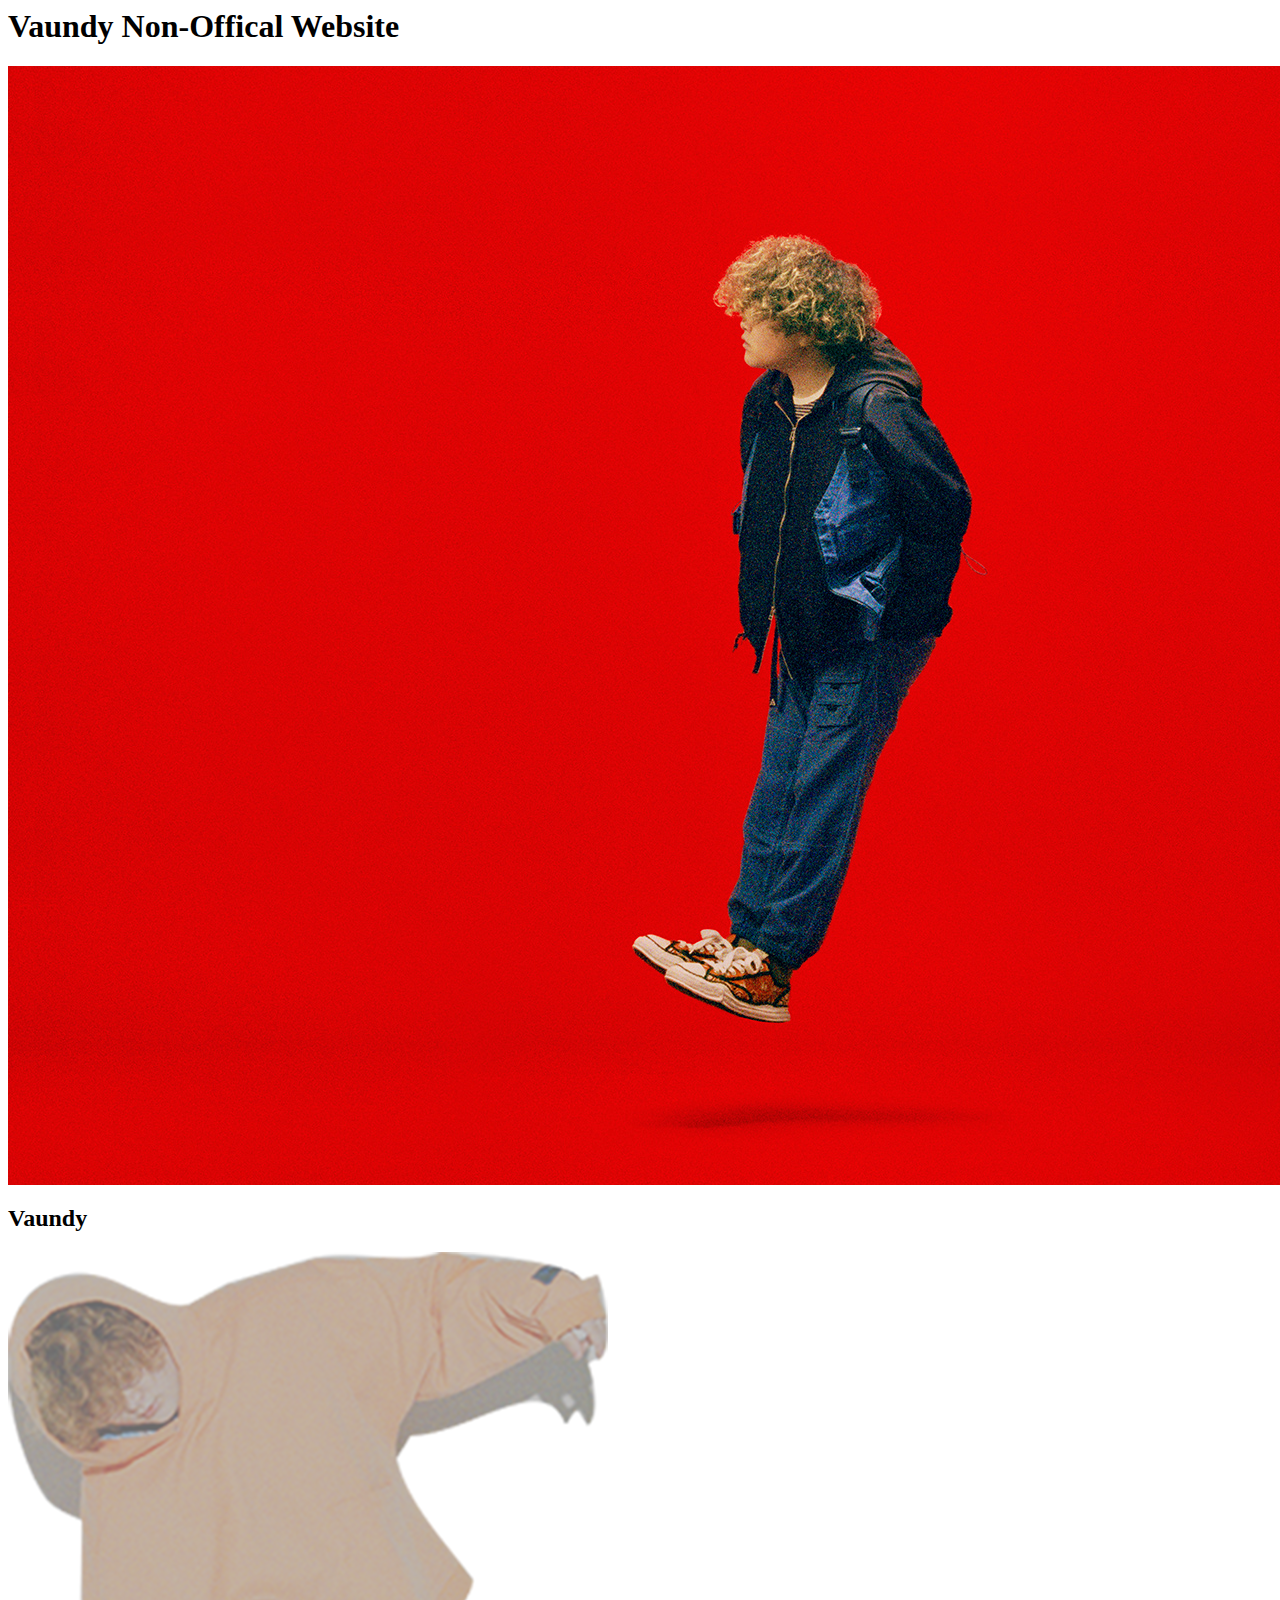
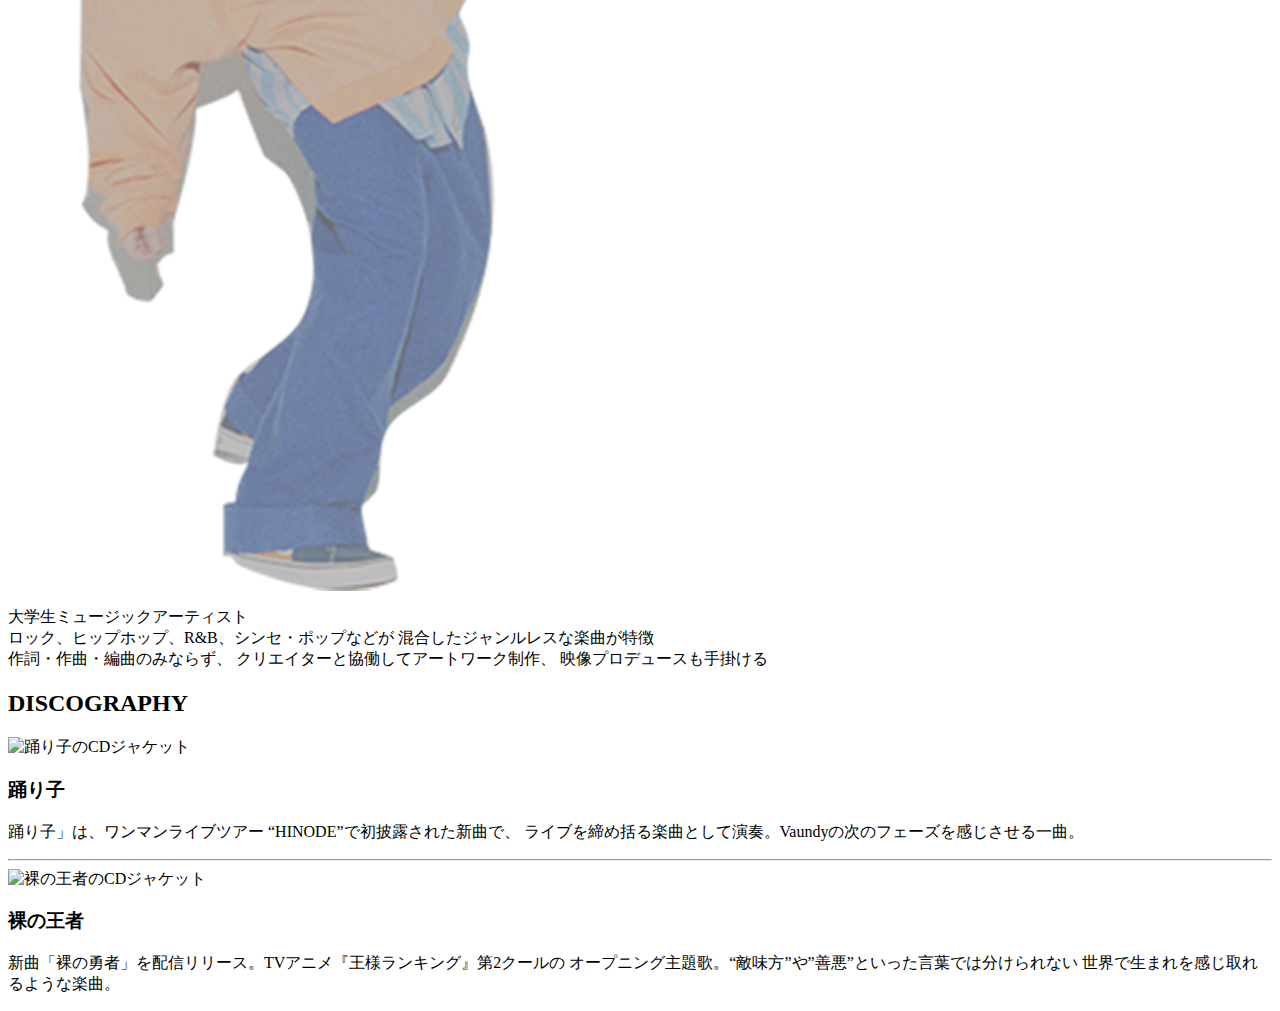
==== index.html @ 3d57bb62 "HTML作成" ====
<html>
    <head>
        <meta charset="utf-8">
        <title> Vaundy non-official Website</title>
        <link rel="icon" type="image/jpg" href="image/icon.jpg">
    </head>

    <body>
        <header>
            <h1>Vaundy Non-Offical Website</h1>
            <img src="image/header.jpg" alt="バウンディの画像">
        </header>

        <main>
            <section id="introduce">

                <h2>Vaundy</h2>
                
                <img src="image/introduce_vaundy.png" alt="バウンディの画像">
                <p>大学生ミュージックアーティスト<br>
                    ロック、ヒップホップ、R&B、シンセ・ポップなどが
                    混合したジャンルレスな楽曲が特徴<br>
                    作詞・作曲・編曲のみならず、
                    クリエイターと協働してアートワーク制作、
                    映像プロデュースも手掛ける</p>
            
                </section>
            <section id="discography">
                
                <h2>DISCOGRAPHY</h2>

                <img src="" alt="踊り子のCDジャケット">
                <h3>踊り子</h3>
                <p>踊り子」は、ワンマンライブツアー “HINODE”で初披露された新曲で、
                    ライブを締め括る楽曲として演奏。Vaundyの次のフェーズを感じさせる一曲。</p>
                
                <hr>
                
                <img src="" alt="裸の王者のCDジャケット">
                <h3>裸の王者</h3>
                <p>新曲「裸の勇者」を配信リリース。TVアニメ『王様ランキング』第2クールの
                    オープニング主題歌。“敵味方”や”善悪”といった言葉では分けられない
                    世界で生まれを感じ取れるような楽曲。</p>
            </section>
        </main>

        <footer>

        </footer>
    </body>
</html>
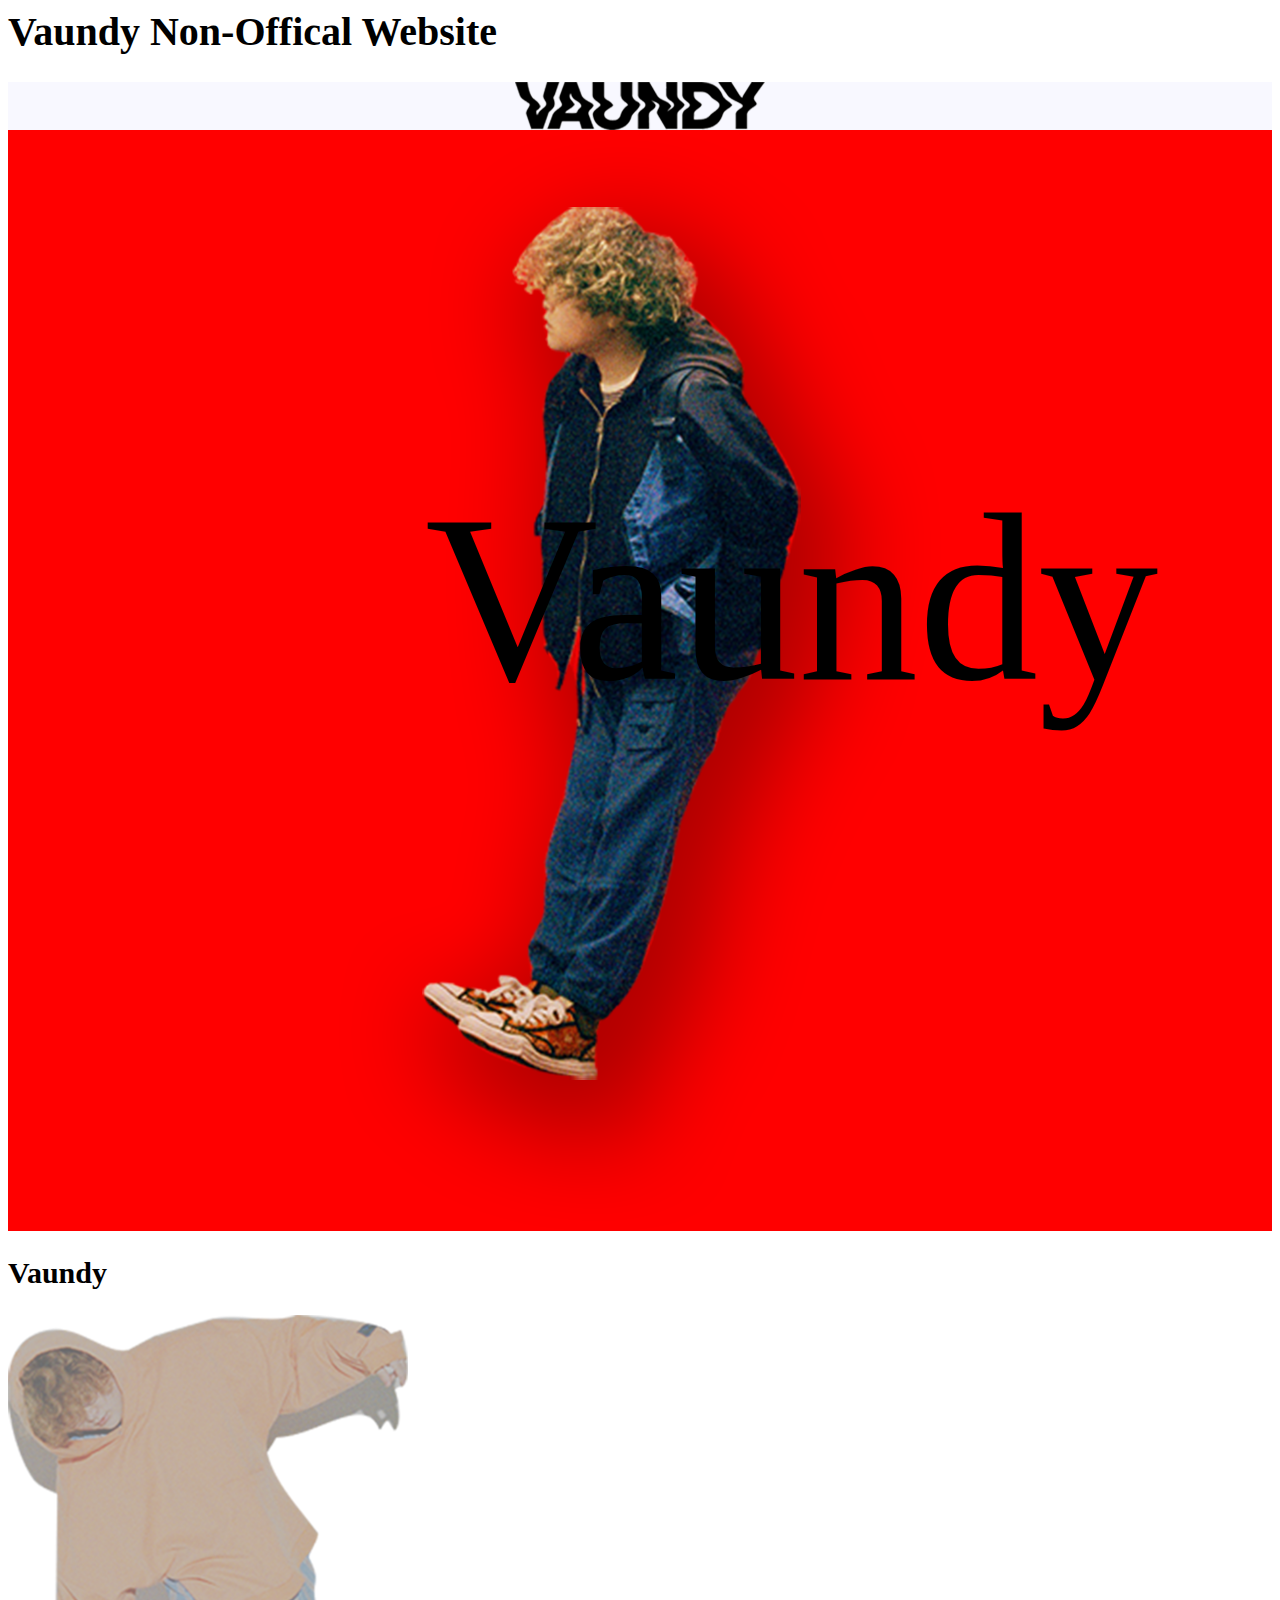
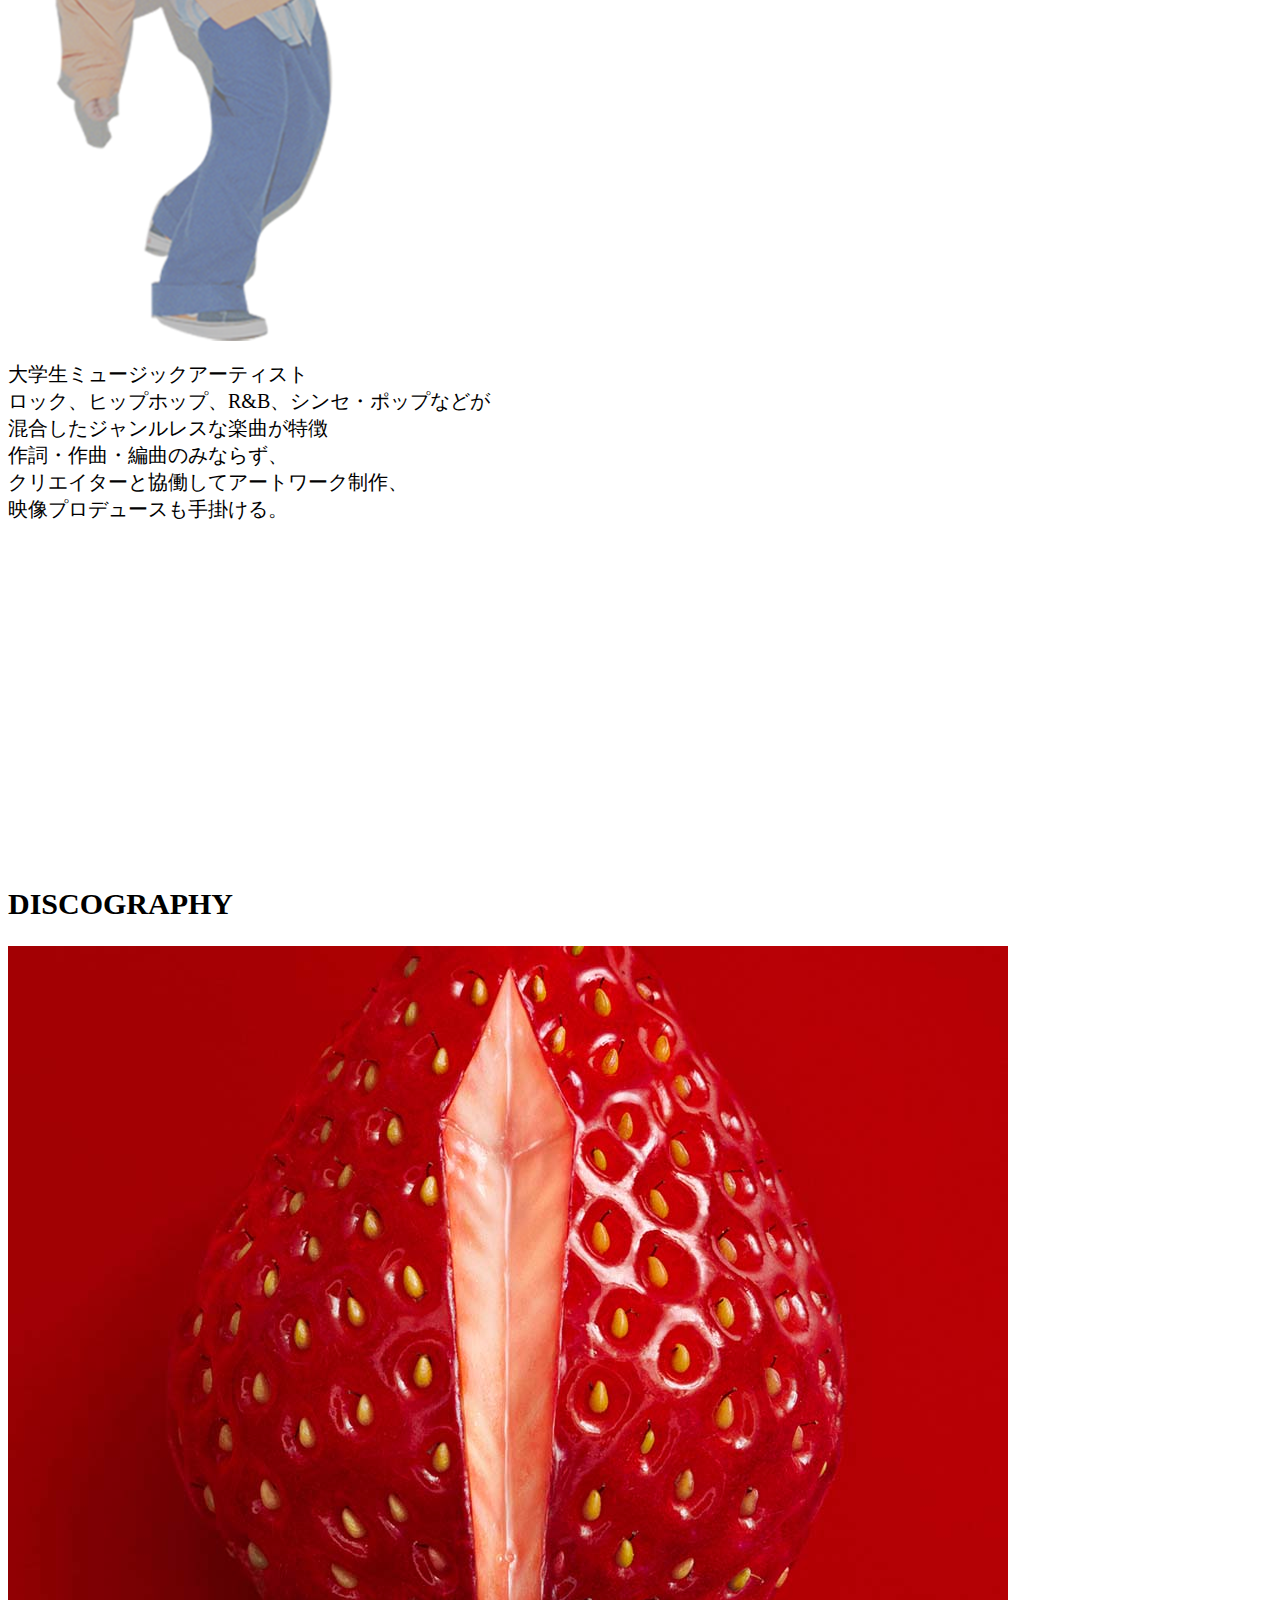
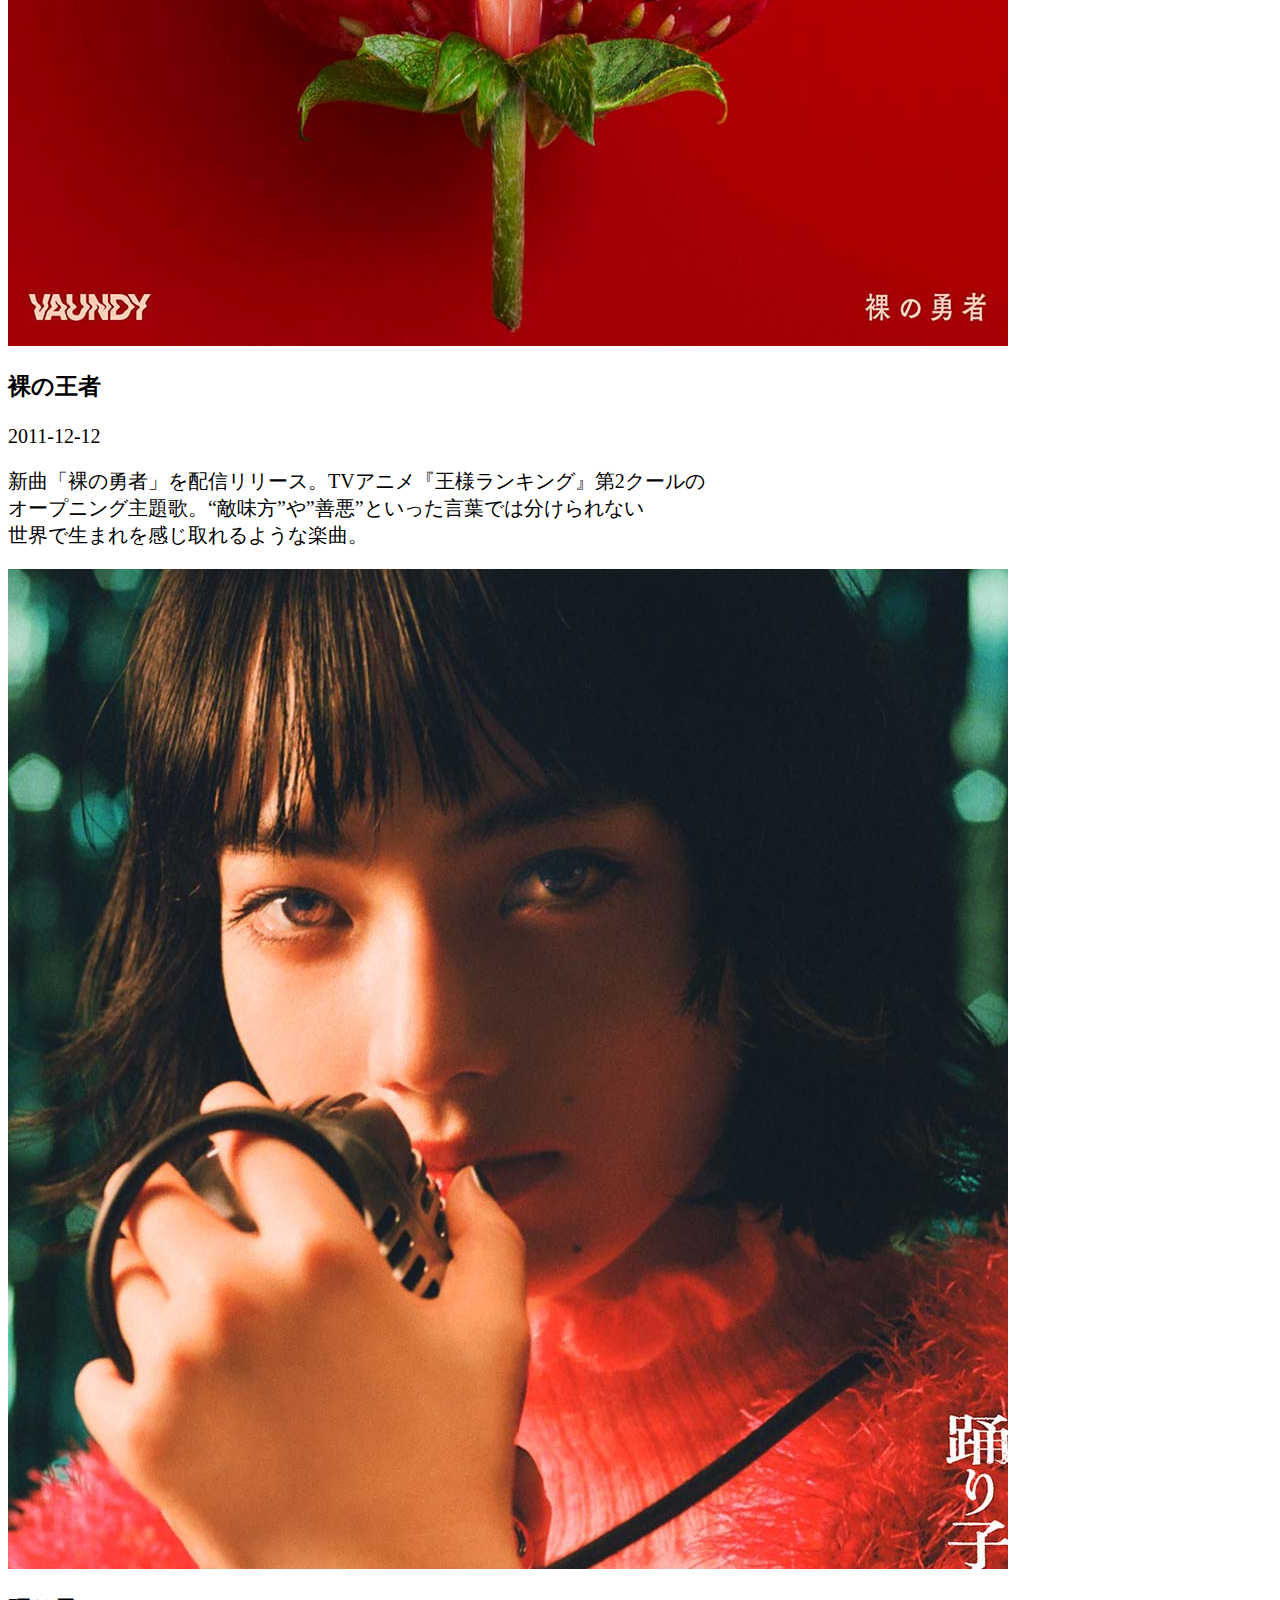
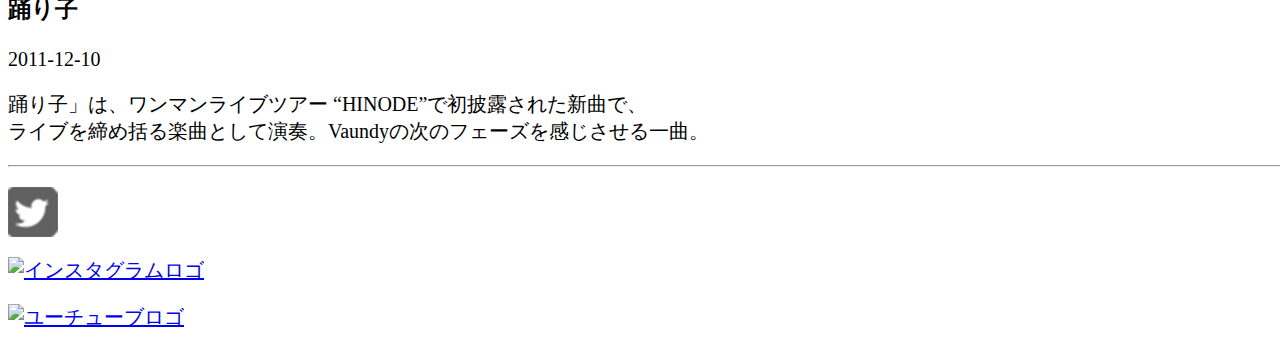
==== commit 1c4c5e33: "css導入" ====
--- a/index.html
+++ b/index.html
@@ -3,49 +3,68 @@
         <meta charset="utf-8">
         <title> Vaundy non-official Website</title>
         <link rel="icon" type="image/jpg" href="image/icon.jpg">
+        <link rel="stylesheet" type="text/css" href="css/pc.css">
+        <link rel="stylesheet" type="text/css" href="css/sp.css">
     </head>
 
     <body>
+
         <header>
             <h1>Vaundy Non-Offical Website</h1>
-            <img src="image/header.jpg" alt="バウンディの画像">
+            <div id="bar">
+                <img src="image/Vaundy_logo.png" alt="バウンディのロゴ" width="250px">
+            </div>
+            <div id="header-image">
+                <div>Vaundy</div>
+                <img src="image/Vaundy_main.png" alt="バウンディの画像" id="header-vaundy">
+            </div>
         </header>
-
+        
         <main>
             <section id="introduce">
-
                 <h2>Vaundy</h2>
-                
-                <img src="image/introduce_vaundy.png" alt="バウンディの画像">
+                <img src="image/introduce_vaundy.png" alt="バウンディの画像" width="400px">
                 <p>大学生ミュージックアーティスト<br>
-                    ロック、ヒップホップ、R&B、シンセ・ポップなどが
+                    ロック、ヒップホップ、R&B、シンセ・ポップなどが<br>
                     混合したジャンルレスな楽曲が特徴<br>
-                    作詞・作曲・編曲のみならず、
-                    クリエイターと協働してアートワーク制作、
-                    映像プロデュースも手掛ける</p>
-            
-                </section>
+                    作詞・作曲・編曲のみならず、<br>
+                    クリエイターと協働してアートワーク制作、<br>
+                    映像プロデュースも手掛ける。
+                </p>
+                <iframe width="560" height="315" src="https://www.youtube.com/embed/FT0GKCuSaW0" title="YouTube video player" frameborder="0" allow="accelerometer; autoplay; clipboard-write; encrypted-media; gyroscope; picture-in-picture" allowfullscreen></iframe>
+                <iframe width="560" height="315" src="https://www.youtube.com/embed/7HgJIAUtICU" title="YouTube video player" frameborder="0" allow="accelerometer; autoplay; clipboard-write; encrypted-media; gyroscope; picture-in-picture" allowfullscreen></iframe>
+            </section>
             <section id="discography">
-                
                 <h2>DISCOGRAPHY</h2>
-
-                <img src="" alt="踊り子のCDジャケット">
-                <h3>踊り子</h3>
-                <p>踊り子」は、ワンマンライブツアー “HINODE”で初披露された新曲で、
-                    ライブを締め括る楽曲として演奏。Vaundyの次のフェーズを感じさせる一曲。</p>
-                
+                <div class="flex-container">
+                    <img src="image/裸の勇者_CDジャケット.jpg" alt="裸の王者のCDジャケット">
+                    <div class="flex-item">
+                        <h3>裸の王者</h3>
+                        <time>2011-12-12</time>
+                        <p>新曲「裸の勇者」を配信リリース。TVアニメ『王様ランキング』第2クールの<br>
+                            オープニング主題歌。“敵味方”や”善悪”といった言葉では分けられない<br>
+                            世界で生まれを感じ取れるような楽曲。
+                        </p>
+                    </div>
+                </div>
+                <div class="flex-container">
+                    <img src="image/踊り子‗CDジャケット.jpg" alt="踊り子のCDジャケット">
+                    <div class="flex-item">
+                        <h3>踊り子</h3>
+                        <time>2011-12-10</time>
+                        <p>踊り子」は、ワンマンライブツアー “HINODE”で初披露された新曲で、<br>
+                            ライブを締め括る楽曲として演奏。Vaundyの次のフェーズを感じさせる一曲。
+                        </p>
+                    </div>
+                </div>
                 <hr>
-                
-                <img src="" alt="裸の王者のCDジャケット">
-                <h3>裸の王者</h3>
-                <p>新曲「裸の勇者」を配信リリース。TVアニメ『王様ランキング』第2クールの
-                    オープニング主題歌。“敵味方”や”善悪”といった言葉では分けられない
-                    世界で生まれを感じ取れるような楽曲。</p>
             </section>
         </main>
 
         <footer>
-
+            <p id="Twitter_icon"><a href="https://twitter.com/vaundy_engawa?ref_src=twsrc%5Egoogle%7Ctwcamp%5Eserp%7Ctwgr%5Eauthor" target="_blank"><img src="image/Twitter.png" alt="ツイッターロゴ"></a></p>
+            <p id="Instagram_icon"><a href="https://www.instagram.com/vaundy_engawa/" target="_blank"><img src="" alt="インスタグラムロゴ"></a></p>
+            <p id="YouTube_icon"><a href="https://www.youtube.com/channel/UC1FQWQ3y3-e8l1pCtWhJt5A" target="_blank"><img src="" alt="ユーチューブロゴ"></a></p>
         </footer>
     </body>
 </html>--- a/css/pc.css
+++ b/css/pc.css
@@ -0,0 +1,26 @@
+html{
+    font-size: 20px;
+}
+
+main{
+    width: 2500px;
+    margin: auto;
+}
+
+#bar{
+    background-color: ghostwhite;
+    text-align: center;
+}
+
+#header-image{
+    background-color: red;
+    text-align: center;
+    position: relative;
+}
+
+#header-image div{
+    position: absolute;
+    top: 30%;
+    left: 33%;
+    font-size: 12rem;
+}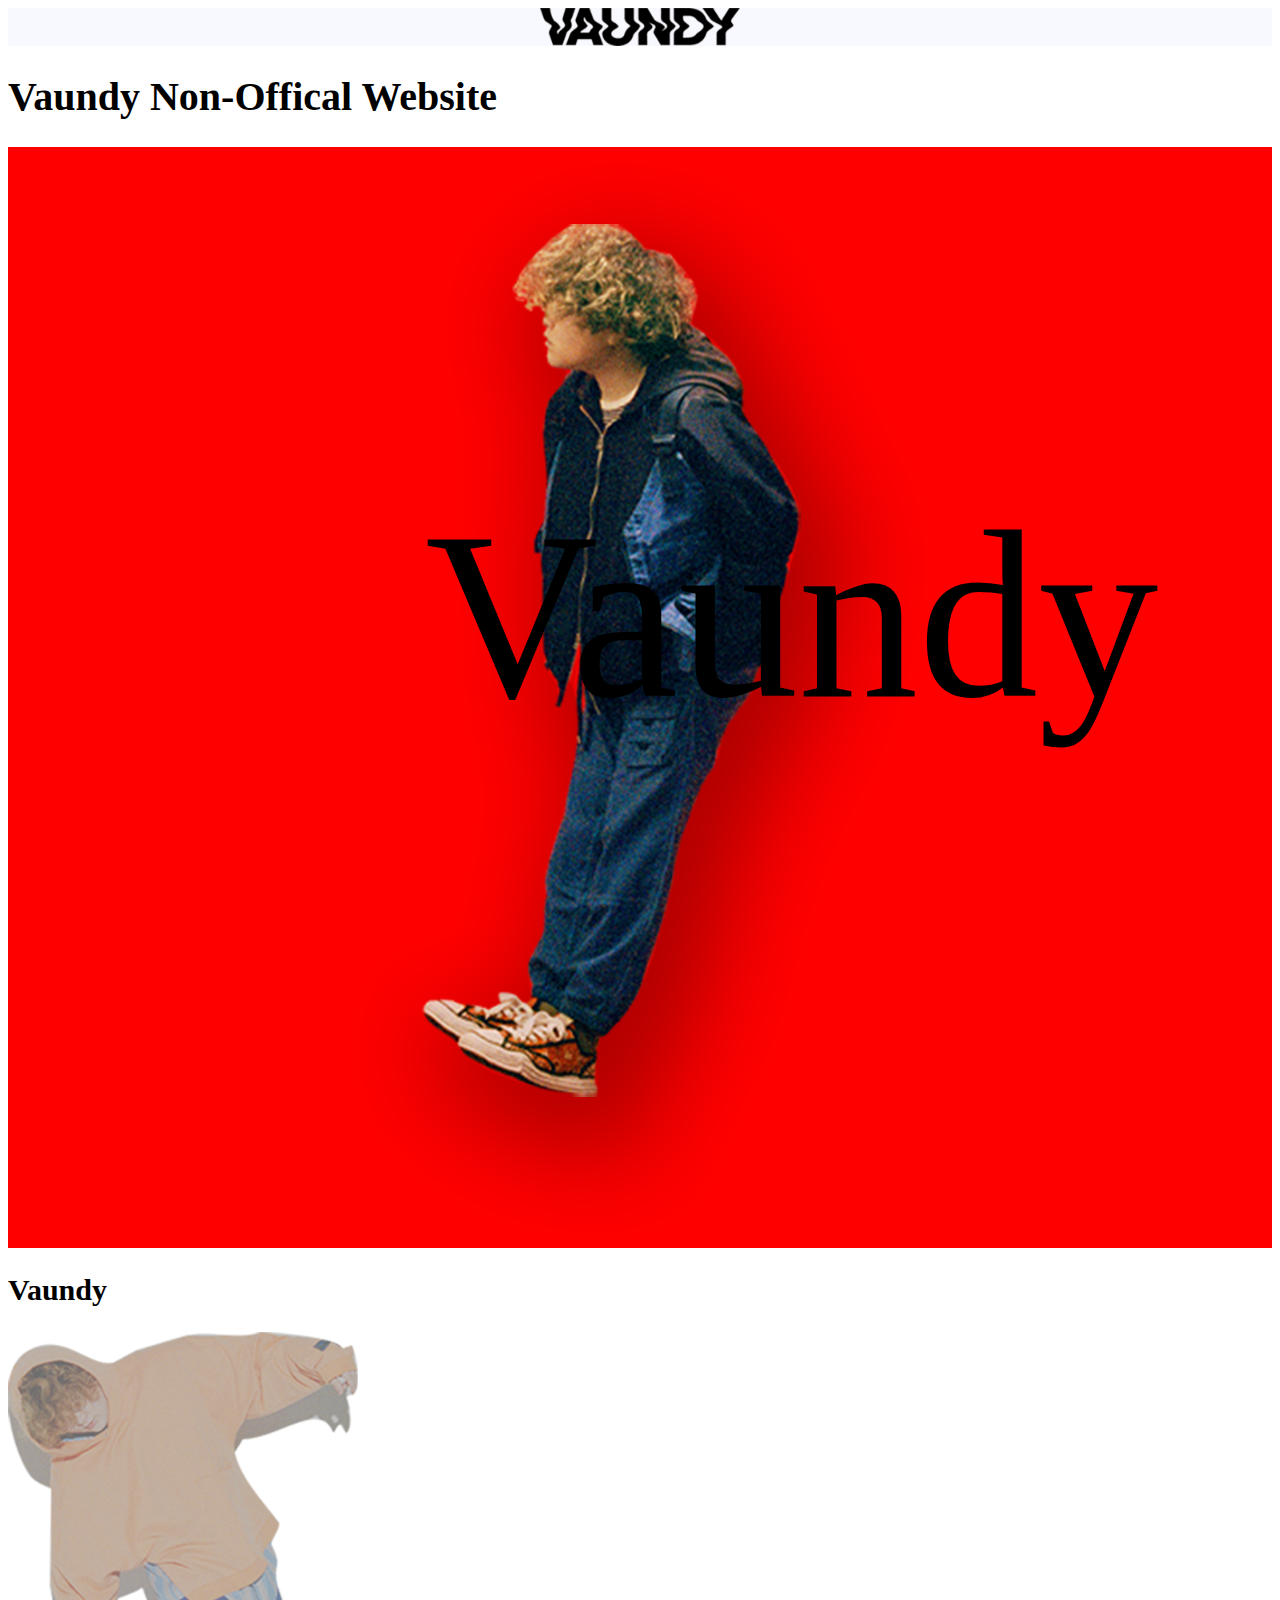
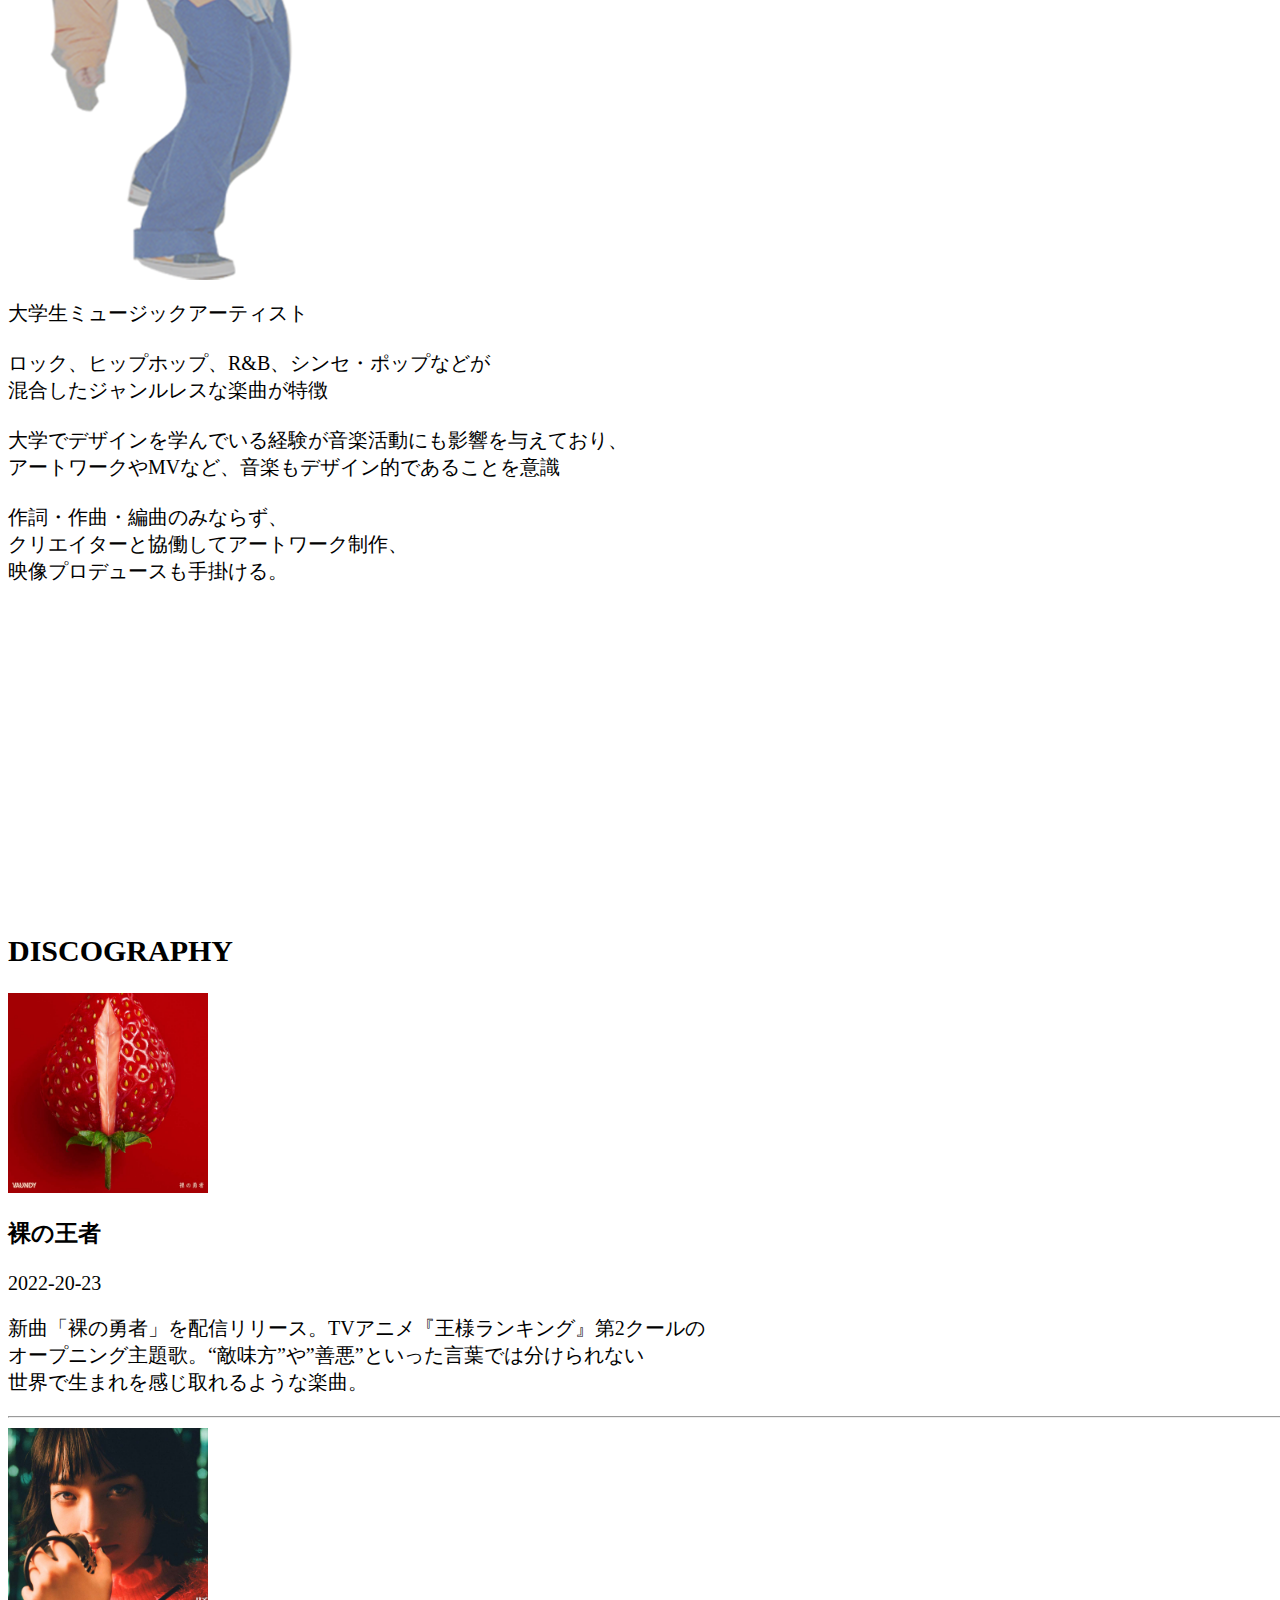
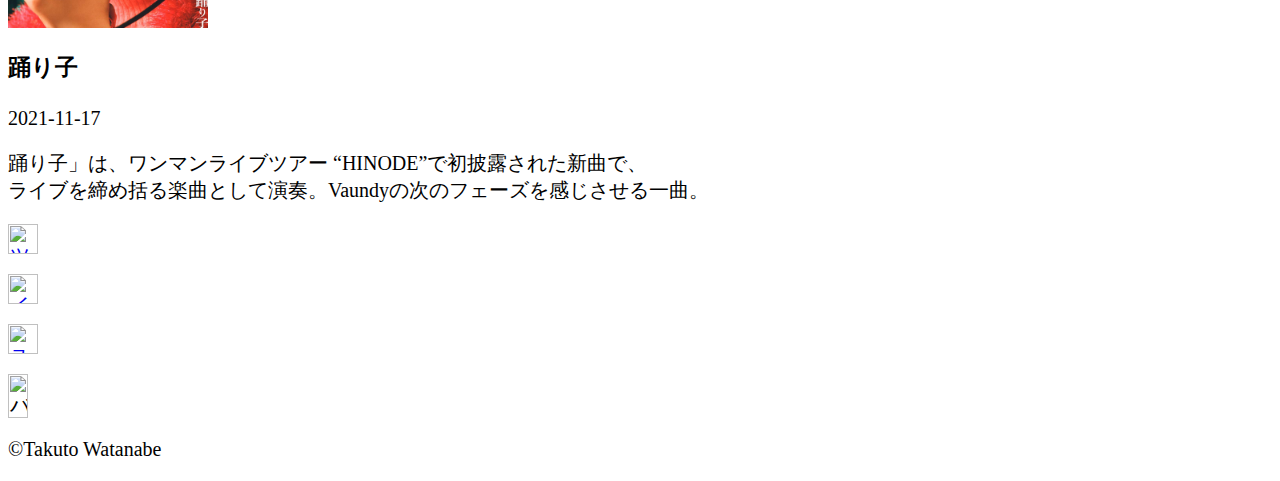
==== commit fa71ba31: "レスポンシブに手を加えている最中" ====
--- a/index.html
+++ b/index.html
@@ -1,70 +1,92 @@
-<html>
-    <head>
-        <meta charset="utf-8">
-        <title> Vaundy non-official Website</title>
-        <link rel="icon" type="image/jpg" href="image/icon.jpg">
-        <link rel="stylesheet" type="text/css" href="css/pc.css">
-        <link rel="stylesheet" type="text/css" href="css/sp.css">
-    </head>
-
-    <body>
-
-        <header>
-            <h1>Vaundy Non-Offical Website</h1>
-            <div id="bar">
-                <img src="image/Vaundy_logo.png" alt="バウンディのロゴ" width="250px">
-            </div>
-            <div id="header-image">
-                <div>Vaundy</div>
-                <img src="image/Vaundy_main.png" alt="バウンディの画像" id="header-vaundy">
-            </div>
-        </header>
-        
-        <main>
-            <section id="introduce">
-                <h2>Vaundy</h2>
-                <img src="image/introduce_vaundy.png" alt="バウンディの画像" width="400px">
-                <p>大学生ミュージックアーティスト<br>
-                    ロック、ヒップホップ、R&B、シンセ・ポップなどが<br>
-                    混合したジャンルレスな楽曲が特徴<br>
-                    作詞・作曲・編曲のみならず、<br>
-                    クリエイターと協働してアートワーク制作、<br>
-                    映像プロデュースも手掛ける。
-                </p>
-                <iframe width="560" height="315" src="https://www.youtube.com/embed/FT0GKCuSaW0" title="YouTube video player" frameborder="0" allow="accelerometer; autoplay; clipboard-write; encrypted-media; gyroscope; picture-in-picture" allowfullscreen></iframe>
-                <iframe width="560" height="315" src="https://www.youtube.com/embed/7HgJIAUtICU" title="YouTube video player" frameborder="0" allow="accelerometer; autoplay; clipboard-write; encrypted-media; gyroscope; picture-in-picture" allowfullscreen></iframe>
-            </section>
-            <section id="discography">
-                <h2>DISCOGRAPHY</h2>
-                <div class="flex-container">
-                    <img src="image/裸の勇者_CDジャケット.jpg" alt="裸の王者のCDジャケット">
-                    <div class="flex-item">
-                        <h3>裸の王者</h3>
-                        <time>2011-12-12</time>
-                        <p>新曲「裸の勇者」を配信リリース。TVアニメ『王様ランキング』第2クールの<br>
-                            オープニング主題歌。“敵味方”や”善悪”といった言葉では分けられない<br>
-                            世界で生まれを感じ取れるような楽曲。
-                        </p>
-                    </div>
-                </div>
-                <div class="flex-container">
-                    <img src="image/踊り子‗CDジャケット.jpg" alt="踊り子のCDジャケット">
-                    <div class="flex-item">
-                        <h3>踊り子</h3>
-                        <time>2011-12-10</time>
-                        <p>踊り子」は、ワンマンライブツアー “HINODE”で初披露された新曲で、<br>
-                            ライブを締め括る楽曲として演奏。Vaundyの次のフェーズを感じさせる一曲。
-                        </p>
-                    </div>
-                </div>
-                <hr>
-            </section>
-        </main>
-
-        <footer>
-            <p id="Twitter_icon"><a href="https://twitter.com/vaundy_engawa?ref_src=twsrc%5Egoogle%7Ctwcamp%5Eserp%7Ctwgr%5Eauthor" target="_blank"><img src="image/Twitter.png" alt="ツイッターロゴ"></a></p>
-            <p id="Instagram_icon"><a href="https://www.instagram.com/vaundy_engawa/" target="_blank"><img src="" alt="インスタグラムロゴ"></a></p>
-            <p id="YouTube_icon"><a href="https://www.youtube.com/channel/UC1FQWQ3y3-e8l1pCtWhJt5A" target="_blank"><img src="" alt="ユーチューブロゴ"></a></p>
-        </footer>
-    </body>
+<html>
+    <head>
+        <meta charset="utf-8">
+        <title> Vaundy non-official Website</title>
+        <link rel="icon" type="image/jpg" href="image/icon.jpg">
+        <link rel="stylesheet" type="text/css" href="css/pc.css">
+        <link rel="stylesheet" type="text/css" href="css/sp.css">
+    </head>
+
+    <body>
+
+        <header>
+            <div id="bar">
+                <img src="image/Vaundy_logo.png" alt="バウンディのロゴ" width="200px">
+            </div>
+            <h1>Vaundy Non-Offical Website</h1>
+            <div id="header-image">
+                <img src="image/Vaundy_main.png" alt="バウンディの画像" id="header-vaundy">
+                <div>Vaundy</div>
+            </div>
+        </header>
+        
+        <main>
+            <section id="introduce">
+                <h2>Vaundy</h2>
+                <div id="container-intro">
+                    <div id="introduce-left">
+                        <img src="image/introduce_vaundy.png" alt="バウンディの画像" width="350px">
+                        <p>大学生ミュージックアーティスト<br>
+                            <br>
+                            ロック、ヒップホップ、R&B、シンセ・ポップなどが<br>
+                            混合したジャンルレスな楽曲が特徴<br>
+                            <br>
+                            大学でデザインを学んでいる経験が音楽活動にも影響を与えており、<br>
+                            アートワークやMVなど、音楽もデザイン的であることを意識<br>
+                            <br>
+                            作詞・作曲・編曲のみならず、<br>
+                            クリエイターと協働してアートワーク制作、<br>
+                            映像プロデュースも手掛ける。
+                        </p>
+                    </div>
+                    <div id="introduce-right">
+                        <iframe width="500" height="300" src="https://www.youtube.com/embed/FT0GKCuSaW0" title="YouTube video player" frameborder="0" allow="accelerometer; autoplay; clipboard-write; encrypted-media; gyroscope; picture-in-picture" allowfullscreen></iframe>
+                        <iframe width="500" height="300" src="https://www.youtube.com/embed/7HgJIAUtICU" title="YouTube video player" frameborder="0" allow="accelerometer; autoplay; clipboard-write; encrypted-media; gyroscope; picture-in-picture" allowfullscreen></iframe>
+                    </div>
+                </div>
+            </section>
+            <section id="discography">
+                <h2>DISCOGRAPHY</h2>
+                <div class="container-disco">
+                    <img src="image/裸の勇者_CDジャケット.jpg" alt="裸の王者のCDジャケット" width="200px" height="200px">
+                    <div class="flex-item-text">
+                        <div class="flex-item-text-title">
+                            <h3>裸の王者</h3>
+                            <time>2022-20-23</time>
+                        </div>
+                        <p>新曲「裸の勇者」を配信リリース。TVアニメ『王様ランキング』第2クールの<br>
+                            オープニング主題歌。“敵味方”や”善悪”といった言葉では分けられない<br>
+                            世界で生まれを感じ取れるような楽曲。
+                        </p>
+                    </div>
+                </div>
+                <hr>
+                <div class="container-disco">
+                    <img src="image/踊り子‗CDジャケット.jpg" alt="踊り子のCDジャケット" width="200px" height="200px">
+                    <div class="flex-item-text">
+                        <div class="flex-item-text-title">
+                            <h3>踊り子</h3>
+                            <time>2021-11-17</time>
+                        </div>
+                        <p>踊り子」は、ワンマンライブツアー “HINODE”で初披露された新曲で、<br>
+                            ライブを締め括る楽曲として演奏。Vaundyの次のフェーズを感じさせる一曲。
+                        </p>
+                    </div>
+                </div>
+            </section>
+        </main>
+
+        <footer>
+            <div id="footer-container">
+                <div id="footer-sns-logo">
+                    <p id="Twitter_icon"><a href="https://twitter.com/vaundy_engawa?ref_src=twsrc%5Egoogle%7Ctwcamp%5Eserp%7Ctwgr%5Eauthor" target="_blank"><img src="image/Twitter.svg" alt="ツイッターロゴ" width="30px"></a></p>
+                    <p id="Instagram_icon"><a href="https://www.instagram.com/vaundy_engawa/" target="_blank"><img src="image/Instagram.svg" alt="インスタグラムロゴ" width="30px"></a></p>
+                    <p id="YouTube_icon"><a href="https://www.youtube.com/channel/UC1FQWQ3y3-e8l1pCtWhJt5A" target="_blank"><img src="image/YouTube.svg" alt="ユーチューブロゴ" width="30px"></a></p>
+                </div>
+                <img src="image/vaundy_silhouette.png" alt="バウンディのシルエット" id="footer-vaundy-img" width="20px" height="44px">
+                <p id="copy-right">©Takuto Watanabe</p>
+            </div>
+        </footer>
+        
+    </body>
 </html>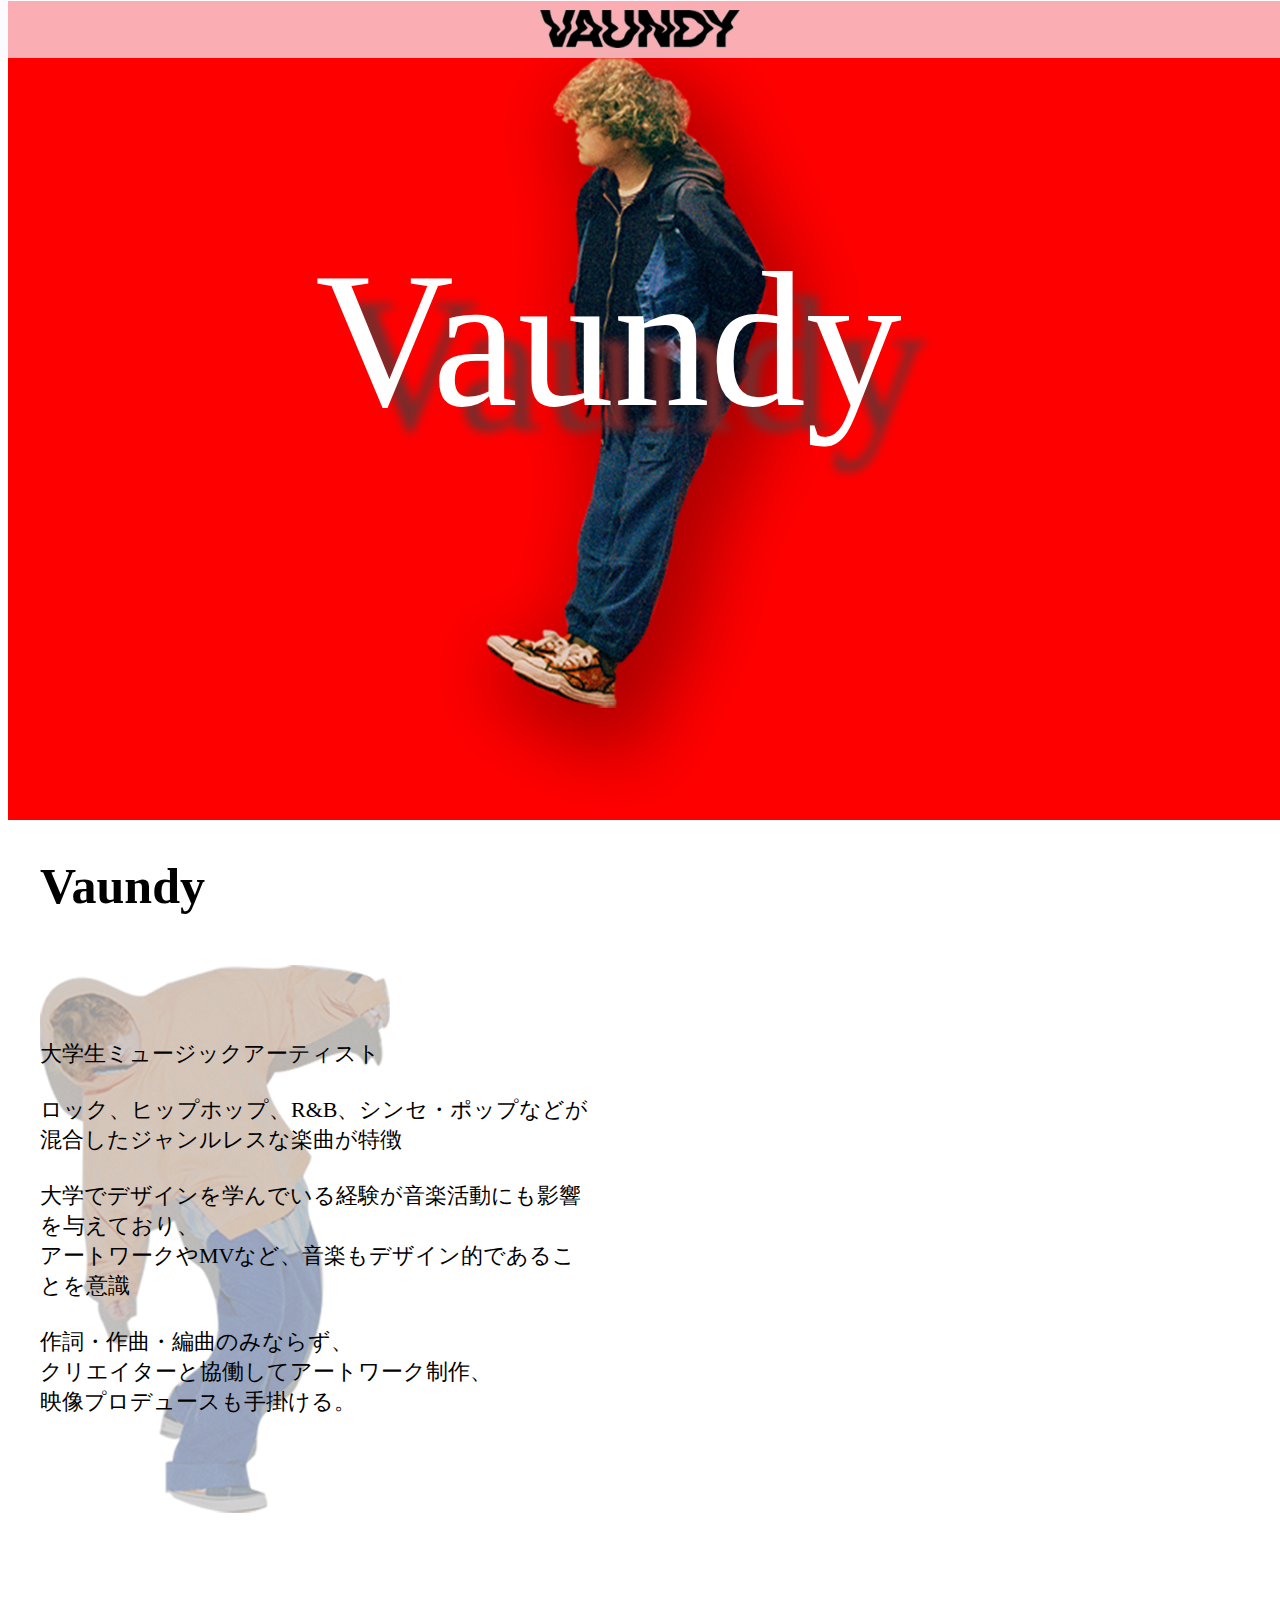
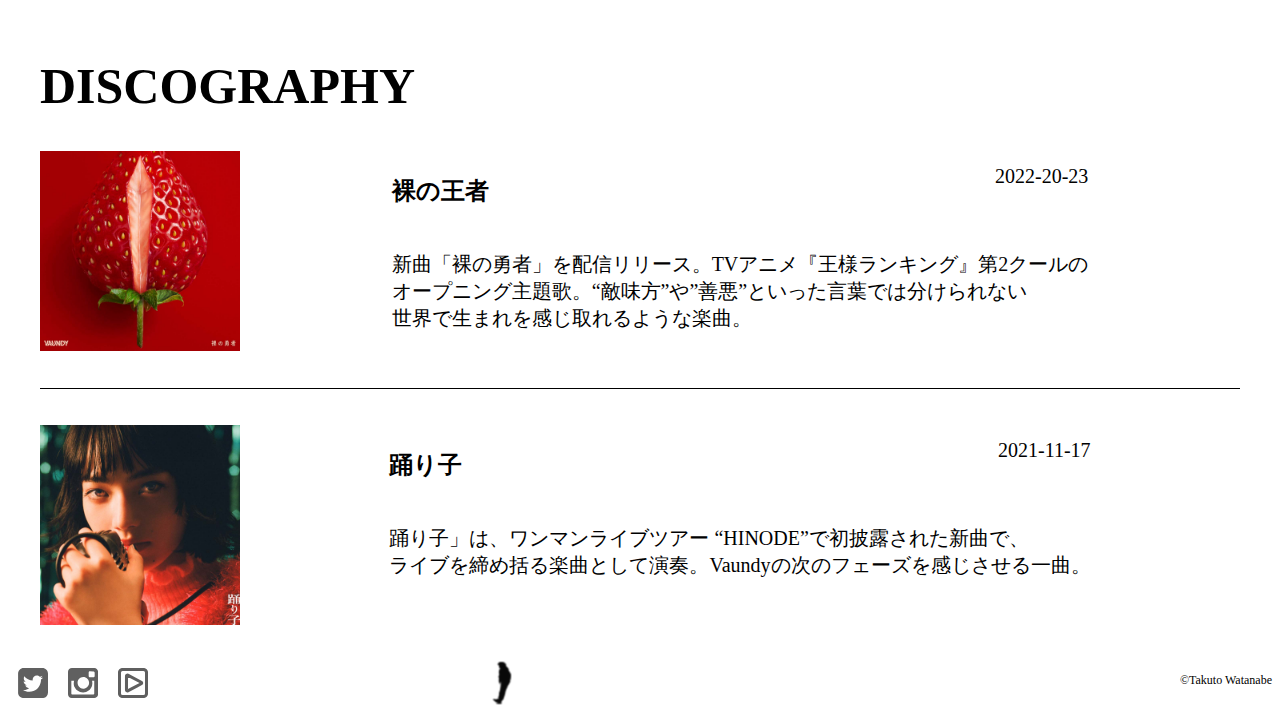
==== commit f081ae35: "ファイル名変更" ====
--- a/index.html
+++ b/index.html
@@ -62,7 +62,7 @@
                 </div>
                 <hr>
                 <div class="container-disco">
-                    <img src="image/踊り子‗CDジャケット.jpg" alt="踊り子のCDジャケット" width="200px" height="200px">
+                    <img src="image/踊り子_CDジャケット.jpg" alt="踊り子のCDジャケット" width="200px" height="200px">
                     <div class="flex-item-text">
                         <div class="flex-item-text-title">
                             <h3>踊り子</h3>
--- a/css/pc.css
+++ b/css/pc.css
@@ -1,26 +1,153 @@
-html{
-    font-size: 20px;
-}
-
-main{
-    width: 2500px;
-    margin: auto;
-}
-
-#bar{
-    background-color: ghostwhite;
-    text-align: center;
-}
-
-#header-image{
-    background-color: red;
-    text-align: center;
-    position: relative;
-}
-
-#header-image div{
-    position: absolute;
-    top: 30%;
-    left: 33%;
-    font-size: 12rem;
+html{
+    font-size: 20px;
+}
+
+h1{
+    display: none;    
+}
+
+main{
+    width: 1200px;
+    margin: auto;
+}
+
+#bar{
+    background-color: rgba(248, 248, 255, 0.7);
+    text-align: center;
+    width: 100vw;
+    padding-top: 10px;
+    padding-bottom: 10px;
+    position: fixed;
+    top: 0px;
+    left: 0px;
+    z-index: 2;
+}
+
+#header-image{
+    background-color: red;
+    width: 100vw;
+    position: relative;
+    text-align: center;
+    top: -7px;
+}   
+
+#header-image div{
+    position: absolute;
+    top: 28%;
+    left: 24%;
+    font-size: 15vw;
+    color: white;
+    text-shadow: 25px 25px 10px #7a2b2b;
+    z-index: 0;
+    font-family:Yu Mincho, YuMincho;
+}
+
+#header-vaundy{
+    width: 35vw;
+    /* z-index: 2; */
+}
+
+#header-image div{
+    /* z-index: 1; */
+}
+
+#introduce{
+    height: 800px;
+}
+
+h2{
+    font-size: 2.5rem;
+    margin-top: 0px;
+    margin-bottom: 0px;
+    font-family:Yu Mincho, YuMincho;
+}
+
+#introduce{
+    position: relative;
+    margin-top: 30px;
+}
+
+#container-intro{
+    display: flex;
+    height: 700px;
+}
+
+#introduce-left img{
+    margin-top: 50px;
+    opacity: 0.7;
+}
+
+#introduce-left p {
+    position: absolute;
+    width: 550px;
+    top: 20%;
+    font-size: 1.1rem;
+    font-family: 游ゴシック;
+    font-weight: 500;
+    
+}
+
+#introduce-right{
+    display: flex;
+    flex-direction: column;
+    margin-left: auto;
+}
+
+iframe{
+    margin-bottom: auto;
+}
+
+.container-disco{
+    display: flex;
+    margin-top: 3%;
+    margin-bottom: 3%;
+}
+
+.flex-item-text{
+    margin-left: auto;
+    margin-right: auto;
+    font-size: 1rem;
+}
+
+.flex-item-text-title{
+    display: flex;
+    font-family: 游ゴシック;
+}
+
+.flex-item-text-title time{
+    margin-left: auto;
+    margin-top: 2%;
+}
+
+h3{
+    font-size: 1.2rem;
+}
+
+hr{
+    background-color: black;
+    height: 1px;
+    border: none;
+}
+
+#footer-container{
+    display: flex;
+}
+
+#footer-sns-logo{
+    display: flex;
+    width: 150px;
+}
+
+#footer-sns-logo p{
+    margin: auto;
+}
+
+#footer-vaundy-img{
+    margin-right: auto;
+    margin-left: auto;
+}
+
+#copy-right{
+    font-size: 0.6rem;
+    margin-left: auto;
 }--- a/css/sp.css
+++ b/css/sp.css
@@ -0,0 +1,51 @@
+@media screen and (max-width:776px){
+
+  #bar{
+    padding-top: 3px;
+    padding-bottom: 3px;
+  }
+
+  #bar img{
+    width: 125px;
+  }
+
+  main{
+    width: 95vw;
+    text-align: center;
+  }
+
+  #container-intro{
+    flex-direction: column;
+  }
+  
+  #introduce-left img{
+    width: 50vw;
+    margin-top: 0px;
+  }
+
+  #introduce-left p{
+    margin-top: 0px;
+  }
+
+  #introduce-left{
+      height: 600px;
+  }
+
+  #introduce-left p{
+    font-size: 1rem;
+    width: 95vw;
+  }
+
+  #introduce-right{
+    flex-direction: row;
+    margin-left: auto;
+    margin-left: 0px;
+  }
+
+  iframe{
+    margin: auto;
+    width: 45vw;
+    height: 30vw;
+  }
+
+}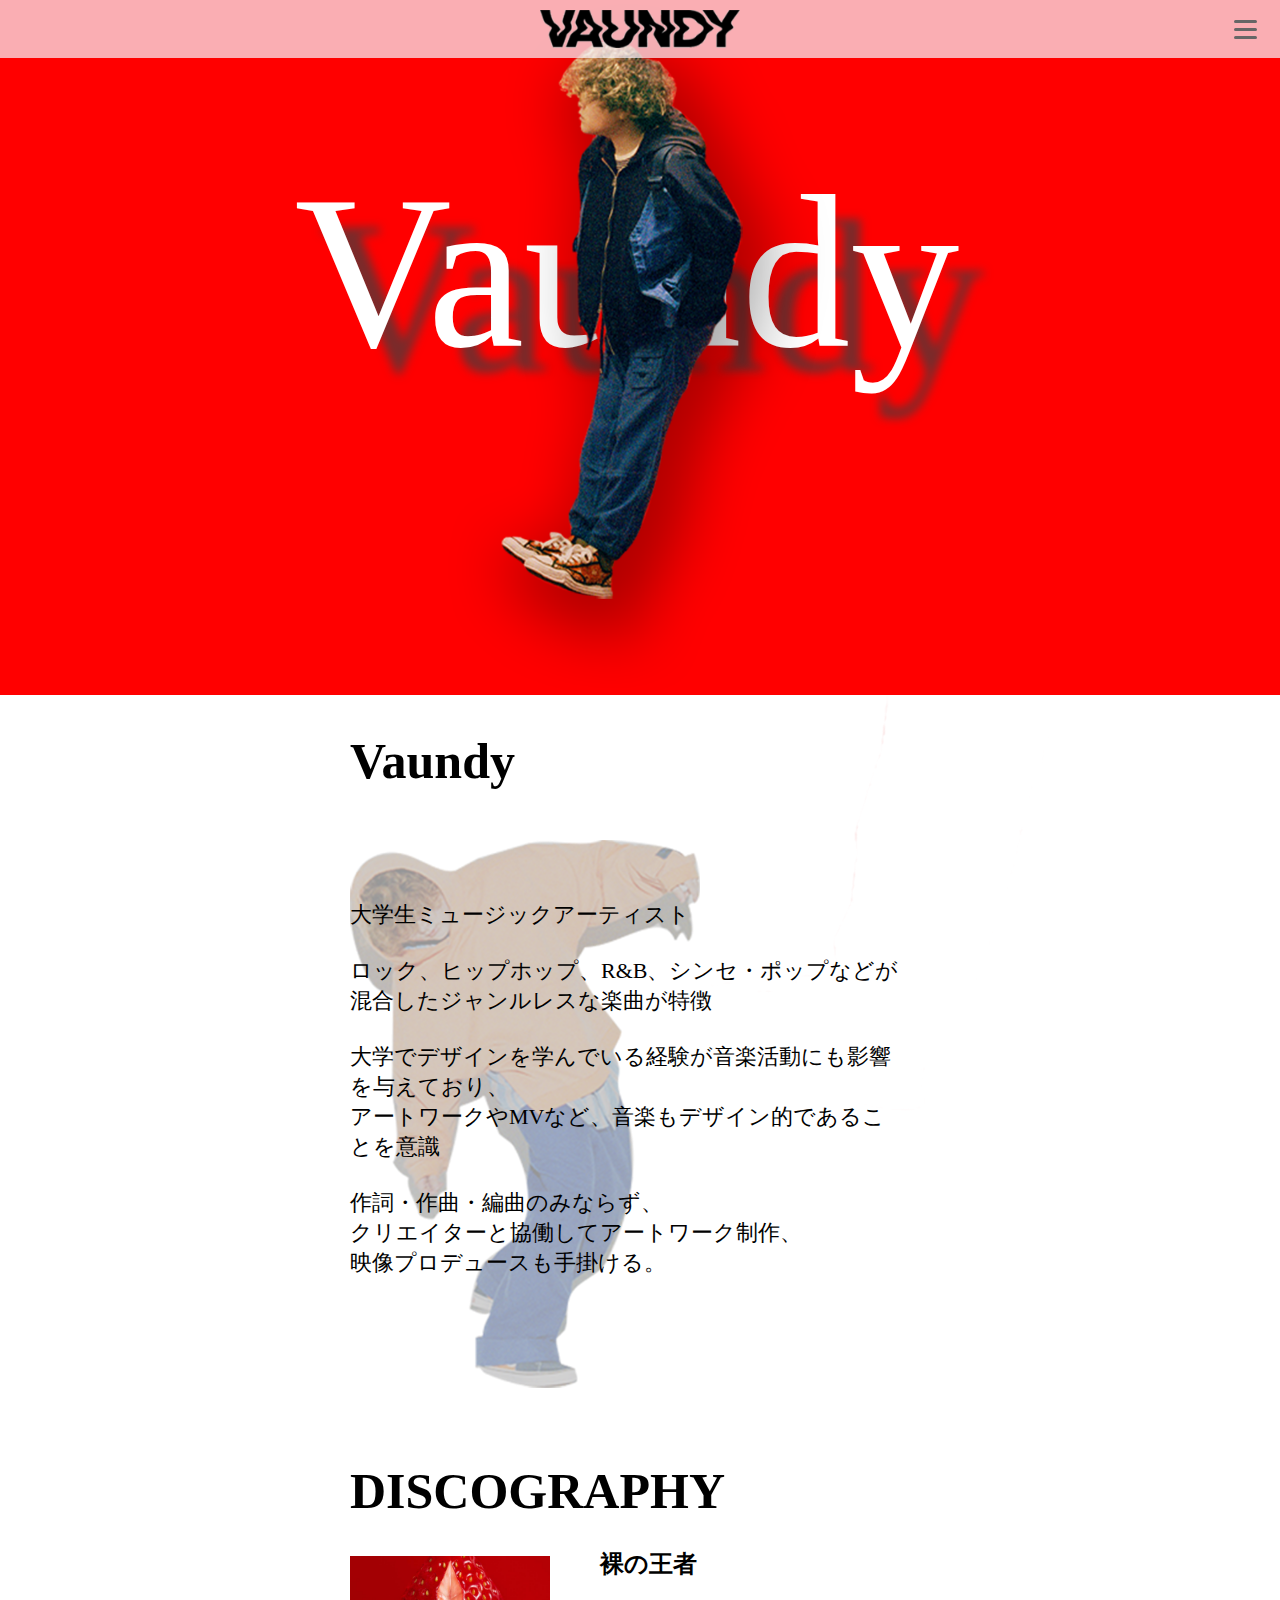
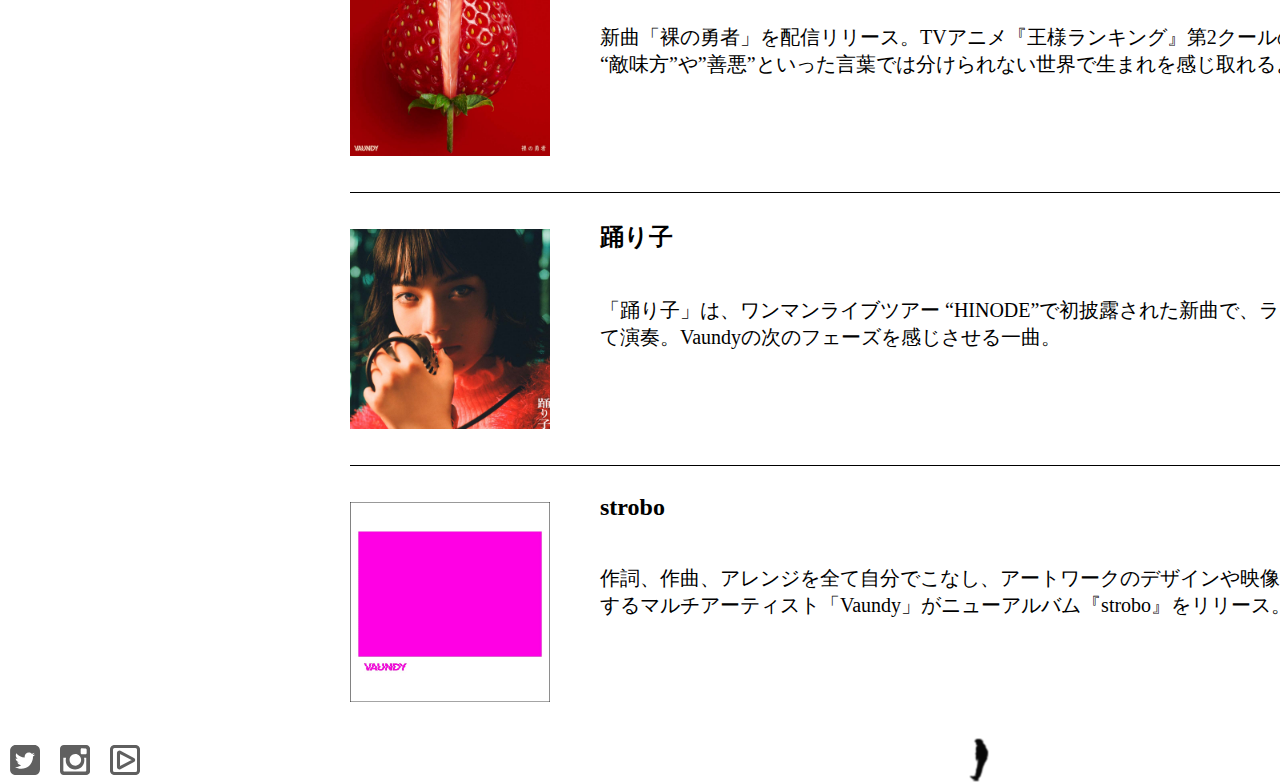
==== commit 5a52f5ca: "最終調整前" ====
--- a/index.html
+++ b/index.html
@@ -11,8 +11,21 @@
 
         <header>
             <div id="bar">
-                <img src="image/Vaundy_logo.png" alt="バウンディのロゴ" width="200px">
+            <a href="index.html"><img src="image/Vaundy_logo.png" alt="バウンディのロゴ" width="200px"></a>
             </div>
+            <div class="openbtn"><span></span><span></span><span></span></div>
+                <nav id="g-nav">
+                    <div id="g-nav-list"><!--ナビの数が増えた場合縦スクロールするためのdiv※不要なら削除-->
+                        <ul>
+                            <li><a href="index.html">TOP</a></li> 
+                            <li><a href="live.html">LIVE</a></li> 
+                            <li><a href="news.html">NEWS</a></li> 
+                            <li><a href="tv.html">TV</a></li>
+                            <li><a href="contact.html">CONTACT</a></li>
+                        </ul>
+                    </div>
+                </nav>
+            <div class="circle-bg"></div>
             <h1>Vaundy Non-Offical Website</h1>
             <div id="header-image">
                 <img src="image/Vaundy_main.png" alt="バウンディの画像" id="header-vaundy">
@@ -54,9 +67,7 @@
                             <h3>裸の王者</h3>
                             <time>2022-20-23</time>
                         </div>
-                        <p>新曲「裸の勇者」を配信リリース。TVアニメ『王様ランキング』第2クールの<br>
-                            オープニング主題歌。“敵味方”や”善悪”といった言葉では分けられない<br>
-                            世界で生まれを感じ取れるような楽曲。
+                        <p>新曲「裸の勇者」を配信リリース。TVアニメ『王様ランキング』第2クールのオープニング主題歌。“敵味方”や”善悪”といった言葉では分けられない世界で生まれを感じ取れるような楽曲。
                         </p>
                     </div>
                 </div>
@@ -68,8 +79,21 @@
                             <h3>踊り子</h3>
                             <time>2021-11-17</time>
                         </div>
-                        <p>踊り子」は、ワンマンライブツアー “HINODE”で初披露された新曲で、<br>
-                            ライブを締め括る楽曲として演奏。Vaundyの次のフェーズを感じさせる一曲。
+                        <p>「踊り子」は、ワンマンライブツアー “HINODE”で初披露された新曲で、ライブを締め括る楽曲として演奏。Vaundyの次のフェーズを感じさせる一曲。
+                        </p>
+                    </div>
+                </div>
+                <hr>
+                <div class="container-disco">
+                    <img src="image/strobo_CDジャケット.jpg" alt="stroboのCDジャケット" width="200px" height="200px">
+                    <div class="flex-item-text">
+                        <div class="flex-item-text-title">
+                            <h3>strobo</h3>
+                            <time>2020-05-27</time>
+                        </div>
+                        <p>
+                            作詞、作曲、アレンジを全て自分でこなし、アートワークのデザインや映像も
+                            セルフプロデュースするマルチアーティスト「Vaundy」がニューアルバム『strobo』をリリース。
                         </p>
                     </div>
                 </div>
@@ -87,6 +111,7 @@
                 <p id="copy-right">©Takuto Watanabe</p>
             </div>
         </footer>
-        
+        <script src="https://code.jquery.com/jquery-3.4.1.min.js" integrity="sha256-CSXorXvZcTkaix6Yvo6HppcZGetbYMGWSFlBw8HfCJo=" crossorigin="anonymous"></script>
+        <script src="js/script.js"></script>
     </body>
 </html>--- a/css/pc.css
+++ b/css/pc.css
@@ -2,13 +2,29 @@
     font-size: 20px;
 }
 
+.second-page{
+    background: linear-gradient(150deg, #f65a5a, white);
+    background-size: 1900px;
+    background-repeat: no-repeat;
+}
+
+
+body{
+    background-image: url(../image/background_image.png);
+    background-size: 500px;
+    background-repeat: no-repeat;
+    background-position: 700px 0px;
+    margin: auto;
+    width: 1900px;
+}
+
+
+
+/* TOPページ */
+
+/* ヘッダー */
 h1{
     display: none;    
-}
-
-main{
-    width: 1200px;
-    margin: auto;
 }
 
 #bar{
@@ -20,22 +36,21 @@
     position: fixed;
     top: 0px;
     left: 0px;
-    z-index: 2;
+    z-index: 999;
 }
 
 #header-image{
     background-color: red;
-    width: 100vw;
+    width: 100%;
     position: relative;
-    text-align: center;
     top: -7px;
 }   
 
 #header-image div{
     position: absolute;
-    top: 28%;
-    left: 24%;
-    font-size: 15vw;
+    top: 22%;
+    left: 23vw;
+    font-size: 17vw;
     color: white;
     text-shadow: 25px 25px 10px #7a2b2b;
     z-index: 0;
@@ -43,16 +58,174 @@
 }
 
 #header-vaundy{
-    width: 35vw;
-    /* z-index: 2; */
-}
-
-#header-image div{
-    /* z-index: 1; */
-}
-
+    position: relative;
+    width: 30vw;
+    z-index: 1;
+    left: 35vw;
+}
+
+/* グローバルナビゲーション */
+/*========= ナビゲーションのためのCSS ===============*/
+
+/*アクティブになったエリア*/
+#g-nav.panelactive{
+    /*position:fixed;にし、z-indexの数値を大きくして前面へ*/
+    position:fixed;
+    z-index: 999;
+	top: 0;
+	width:100%;
+    height: 100vh;
+}
+
+/*丸の拡大*/
+.circle-bg{
+    position: fixed;
+	z-index:3;
+    /*丸の形*/
+    width: 100px;
+    height: 100px;
+    border-radius: 50%;
+    background: #999;
+    /*丸のスタート位置と形状*/
+	transform: scale(0);/*scaleをはじめは0に*/
+	right:-50px;
+    top:-50px;
+    transition: all .6s;/*0.6秒かけてアニメーション*/
+}
+
+.circle-bg.circleactive{
+	transform: scale(50);/*クラスが付与されたらscaleを拡大*/
+}
+
+/*ナビゲーションの縦スクロール*/
+#g-nav-list{
+    display: none;/*はじめは表示なし*/
+    /*ナビの数が増えた場合縦スクロール*/
+    position: fixed;
+    z-index: 999; 
+    width: 100%;
+    height: 100vh;
+    overflow: auto;
+    -webkit-overflow-scrolling: touch;
+}
+
+#g-nav.panelactive #g-nav-list{
+     display: block; /*クラスが付与されたら出現*/
+}
+
+/*ナビゲーション*/
+#g-nav ul {
+	opacity: 0;/*はじめは透過0*/
+    /*ナビゲーション天地中央揃え※レイアウトによって調整してください。不必要なら削除*/
+    position: absolute;
+    z-index: 999;
+    top:50%;
+    left:50%;
+    transform: translate(-50%,-50%);
+}
+
+/*背景が出現後にナビゲーションを表示*/
+#g-nav.panelactive ul {
+    opacity:1;
+}
+
+/* 背景が出現後にナビゲーション li を表示※レイアウトによって調整してください。不必要なら削除*/
+#g-nav.panelactive ul li{
+animation-name:gnaviAnime;
+animation-duration:1s;
+animation-delay:.2s;/*0.2 秒遅らせて出現*/
+animation-fill-mode:forwards;
+opacity:0;
+}
+@keyframes gnaviAnime{
+0% {
+opacity: 0;
+}
+100% {
+opacity: 1;
+}
+}
+
+
+/*リストのレイアウト設定*/
+#g-nav li{
+	text-align: center; 
+	list-style: none;
+}
+
+#g-nav li a{
+	color: #333;
+	text-decoration: none;
+	padding:10px;
+	display: block;
+	text-transform: uppercase;
+	letter-spacing: 0.1em;
+	font-weight: bold;
+}
+
+
+/*========= ボタンのためのCSS ===============*/
+.openbtn{
+	position:fixed;
+	top:5px;
+	right: 10px;
+	z-index: 9999;/*ボタンを最前面に*/
+	cursor: pointer;
+    width: 50px;
+    height:50px;
+}
+	
+/*×に変化*/	
+.openbtn span{
+    display: inline-block;
+    transition: all .4s;
+    position: absolute;
+    left: 14px;
+    height: 3px;
+    border-radius: 2px;
+	background-color: #666;
+  	width: 45%;
+  }
+
+.openbtn span:nth-of-type(1) {
+	top:15px;	
+}
+
+.openbtn span:nth-of-type(2) {
+	top:23px;
+}
+
+.openbtn span:nth-of-type(3) {
+	top:31px;
+}
+
+.openbtn.active span:nth-of-type(1) {
+    top: 18px;
+    left: 18px;
+    transform: translateY(6px) rotate(-45deg);
+    width: 30%;
+}
+
+.openbtn.active span:nth-of-type(2) {
+	opacity: 0;
+}
+
+.openbtn.active span:nth-of-type(3){
+    top: 30px;
+    left: 18px;
+    transform: translateY(-6px) rotate(45deg);
+    width: 30%;
+}
+
+/* メイン */
+main{
+    width: 1200px;
+    margin: auto;
+}
+
+/* イントロダクション */
 #introduce{
-    height: 800px;
+    height: 730px;
 }
 
 h2{
@@ -97,6 +270,7 @@
     margin-bottom: auto;
 }
 
+/* ディスコグラフィ */
 .container-disco{
     display: flex;
     margin-top: 3%;
@@ -104,9 +278,11 @@
 }
 
 .flex-item-text{
+    margin-top: -32px;
     margin-left: auto;
     margin-right: auto;
     font-size: 1rem;
+    width: 900px;
 }
 
 .flex-item-text-title{
@@ -116,7 +292,7 @@
 
 .flex-item-text-title time{
     margin-left: auto;
-    margin-top: 2%;
+    margin-top: 2.5%;
 }
 
 h3{
@@ -129,6 +305,12 @@
     border: none;
 }
 
+/* フッター */
+/* footer{
+    position: absolute;
+    bottom: 0;
+} */
+
 #footer-container{
     display: flex;
 }
@@ -143,11 +325,170 @@
 }
 
 #footer-vaundy-img{
-    margin-right: auto;
+    /* margin-right: auto; */
     margin-left: auto;
 }
 
 #copy-right{
     font-size: 0.6rem;
     margin-left: auto;
+}
+
+/* LIVE */
+
+#live-main{
+    text-align: center;
+    margin-top: 100px;
+}
+
+/* NEWS */
+
+#news-main{
+    text-align: center;
+    margin-top: 100px;
+}
+
+/* TV */
+
+#tv-main{
+    text-align: center;
+    margin-top: 100px;
+}
+
+/* CONTACT */
+#contact-main{
+    text-align: center;
+    margin-top: 100px;
+}
+
+/*==================================================
+アコーディオンのためのcss
+===================================*/
+
+/*アコーディオン全体*/
+.accordion-area{
+    list-style: none;
+    width: 96%;
+    max-width: 900px;
+    margin: 0 auto 40px;
+}
+
+.accordion-area li{
+    margin: 10px 0;
+}
+
+.accordion-area section {
+    border-bottom: 1px solid black;
+    /* border-top: 1px solid #ccc; */
+}
+
+/*アコーディオンタイトル*/
+.title {
+    position: relative; /* +マークの位置基準とするためrelative指定 */
+    cursor: pointer;
+    font-size:1rem;
+    font-weight: normal;
+    transition: all .5s ease;
+    text-align: justify;
+    margin-left: 30px;
+}
+
+/*アイコンの＋と×*/
+.title::before,
+.title::after{
+    position: absolute;
+    content:'';
+    width: 15px;
+    height: 2px;
+    background-color: #333;
+    
+}
+.title::before{
+    top:48%;
+    right: 15px;
+    transform: rotate(0deg);
+    
+}
+.title::after{    
+    top:48%;
+    right: 15px;
+    transform: rotate(90deg);
+
+}
+
+/*　closeというクラスがついたら形状変化　*/
+
+.title.close::before{
+  transform: rotate(45deg);
+}
+
+.title.close::after{
+  transform: rotate(-45deg);
+}
+
+/*アコーディオンで現れるエリア*/
+.box {
+    display: none;/*はじめは非表示*/
+    margin:0 3% 3% 3%;
+    padding: 3%;
+    text-align: justify;
+    border: 1px solid #000000;
+}
+
+.title time{
+    font-size: 0.8rem;
+    position: absolute;
+    right: 50px;
+    top: 8px;
+    color: rgb(17, 17, 17);
+}
+
+.box img{
+    float: right;
+}
+
+/* コンタクトフォーム */
+form{
+    width: 500px;
+    margin: 0 auto 60px;
+}
+
+form input{
+    width: 500px;
+    height: 40px;
+    font-size: 1rem;
+    border-width: 1px;
+    background-color: white;
+    opacity: 0.8;
+}
+
+form textarea{
+    width: 500px;
+    height: 300px;
+    font-size: 1rem;
+    border-width: 1px;
+    opacity: 0.8;
+}
+
+form p{
+    text-align: justify;
+    margin:30px 0 0 0;
+    font-size: 0.9rem;
+}
+
+form span{
+    font-size: 0.6rem;
+    margin-left: 10px;
+}
+
+
+#post{
+    width: 100px;
+    height: 40px;
+    font-size: 1.2rem;
+    padding: 5px;
+}
+
+#post-button{
+    margin: 20px 0 0 200px;
 }--- a/css/sp.css
+++ b/css/sp.css
@@ -1,51 +1,219 @@
 @media screen and (max-width:776px){
 
-  #bar{
-    padding-top: 3px;
-    padding-bottom: 3px;
-  }
-
-  #bar img{
-    width: 125px;
-  }
-
-  main{
-    width: 95vw;
-    text-align: center;
-  }
-
-  #container-intro{
-    flex-direction: column;
-  }
-  
-  #introduce-left img{
-    width: 50vw;
-    margin-top: 0px;
-  }
-
-  #introduce-left p{
-    margin-top: 0px;
-  }
-
-  #introduce-left{
-      height: 600px;
-  }
-
-  #introduce-left p{
-    font-size: 1rem;
-    width: 95vw;
-  }
-
-  #introduce-right{
-    flex-direction: row;
-    margin-left: auto;
-    margin-left: 0px;
-  }
-
-  iframe{
-    margin: auto;
-    width: 45vw;
-    height: 30vw;
-  }
+/* バックグラウンド */
+.second-page{
+  background-size: 100vw;
+}
+/* バー */
+
+body{
+  width: 97vw;
+  background-image: url(../image/background_image.png);
+  background-size: 250px;
+  background-repeat: no-repeat;
+  background-position: center 0px;
+}
+
+#bar{
+  padding-top: 3px;
+  padding-bottom: 3px;
+}
+
+#bar img{
+  width: 125px;
+}
+
+/* グローバルナビゲーション */
+.openbtn{
+  top: -10px;
+	right: 2px;
+}
+
+/* メイン */
+main{
+  width: 95vw;
+  text-align: center;
+}
+
+/* イントロダクション */
+#container-intro{
+  flex-direction: column;
+}
+
+#container-intro{
+  height: 650px;
+}
+
+#introduce-left img{
+  width: 230px;
+  margin-top: 20px;
+}
+
+#introduce-left p{
+  margin-top: 0px;
+  margin-bottom: 0px;
+  top: 100px;
+}
+
+#introduce-left{
+    height: 600px;
+}
+
+#introduce-left p{
+  font-size: 1rem;
+  width: 95vw;
+}
+
+#introduce-right{
+  flex-direction: row;
+  margin-left: auto;
+  margin-left: 0px;
+}
+
+iframe{
+  margin: auto;
+  width: 45vw;
+  height: 30vw;
+}
+
+#introduce{
+  margin-bottom: 30px;
+}
+
+/* ディスコグラフィ */
+.container-disco{
+  flex-direction: column;
+}
+
+.container-disco img{
+  margin: auto;
+}
+
+.flex-item-text{
+  width: 90vw;
+  margin-top: auto;
+}
+
+.flex-item-text-title{
+  display: block;
+}
+
+.flex-item-text-title time{
+  font-size: 0.8rem;
+}
+
+.flex-item-text p{
+  text-align: justify;
+}
+
+h3{
+  margin: 10px 0px 6px 0px;
+  font-size: 1.4rem;
+}
+
+/* LIVE */
+
+#live-main{
+  text-align: center;
+  margin-top: 50px;
+}
+
+/* NEWS */
+
+#news-main{
+  text-align: center;
+  margin-top: 50px;
+}
+
+/* TV */
+
+#tv-main{
+  text-align: center;
+  margin-top: 50px;
+}
+
+/* CONTACT */
+#contact-main{
+  text-align: center;
+  margin-top: 50px;
+}
+
+/* フッター */
+#footer-sns-logo img{
+  width: 25px;
+}
+
+#footer-sns-logo{
+  width: 110px;
+}
+
+#footer-vaundy-img{
+  width: 15px;
+  height: 33px;
+  margin-top: 4px;
+}
+
+
+/*アコーディオンのcss*/
+/*アコーディオン全体*/
+.accordion-area{
+  list-style: none;
+  width: 80vw;
+  max-width: 900px;
+  margin: 0 0 40px;
+}
+
+.title{
+  font-size: 0.8rem;
+}
+
+.title time{
+  display: none;
+}
+
+.box img{
+  float: none;
+  width: 300px;
+  margin: 10px;
+}
+
+.box p{
+ font-size: 0.7rem;
+}
+
+/* コンタクトフォーム */
+
+form{
+  width: 300px;
+  margin: 0 auto 60px;
+}
+
+form input{
+  width: 300px;
+  height: 30px;
+  font-size: 0.8rem;
+}
+
+form textarea{
+  width: 300px;
+  height: 200px;
+  font-size: 0.8rem;
+}
+
+form p{
+  font-size: 0.8rem;
+}
+
+
+#post{
+  width: 80px;
+  height: 40px;
+  font-size: 0.7rem;
+  padding: 5px;
+}
+
+#post-button{
+  margin: 20 0 0 110;
+}
 
 }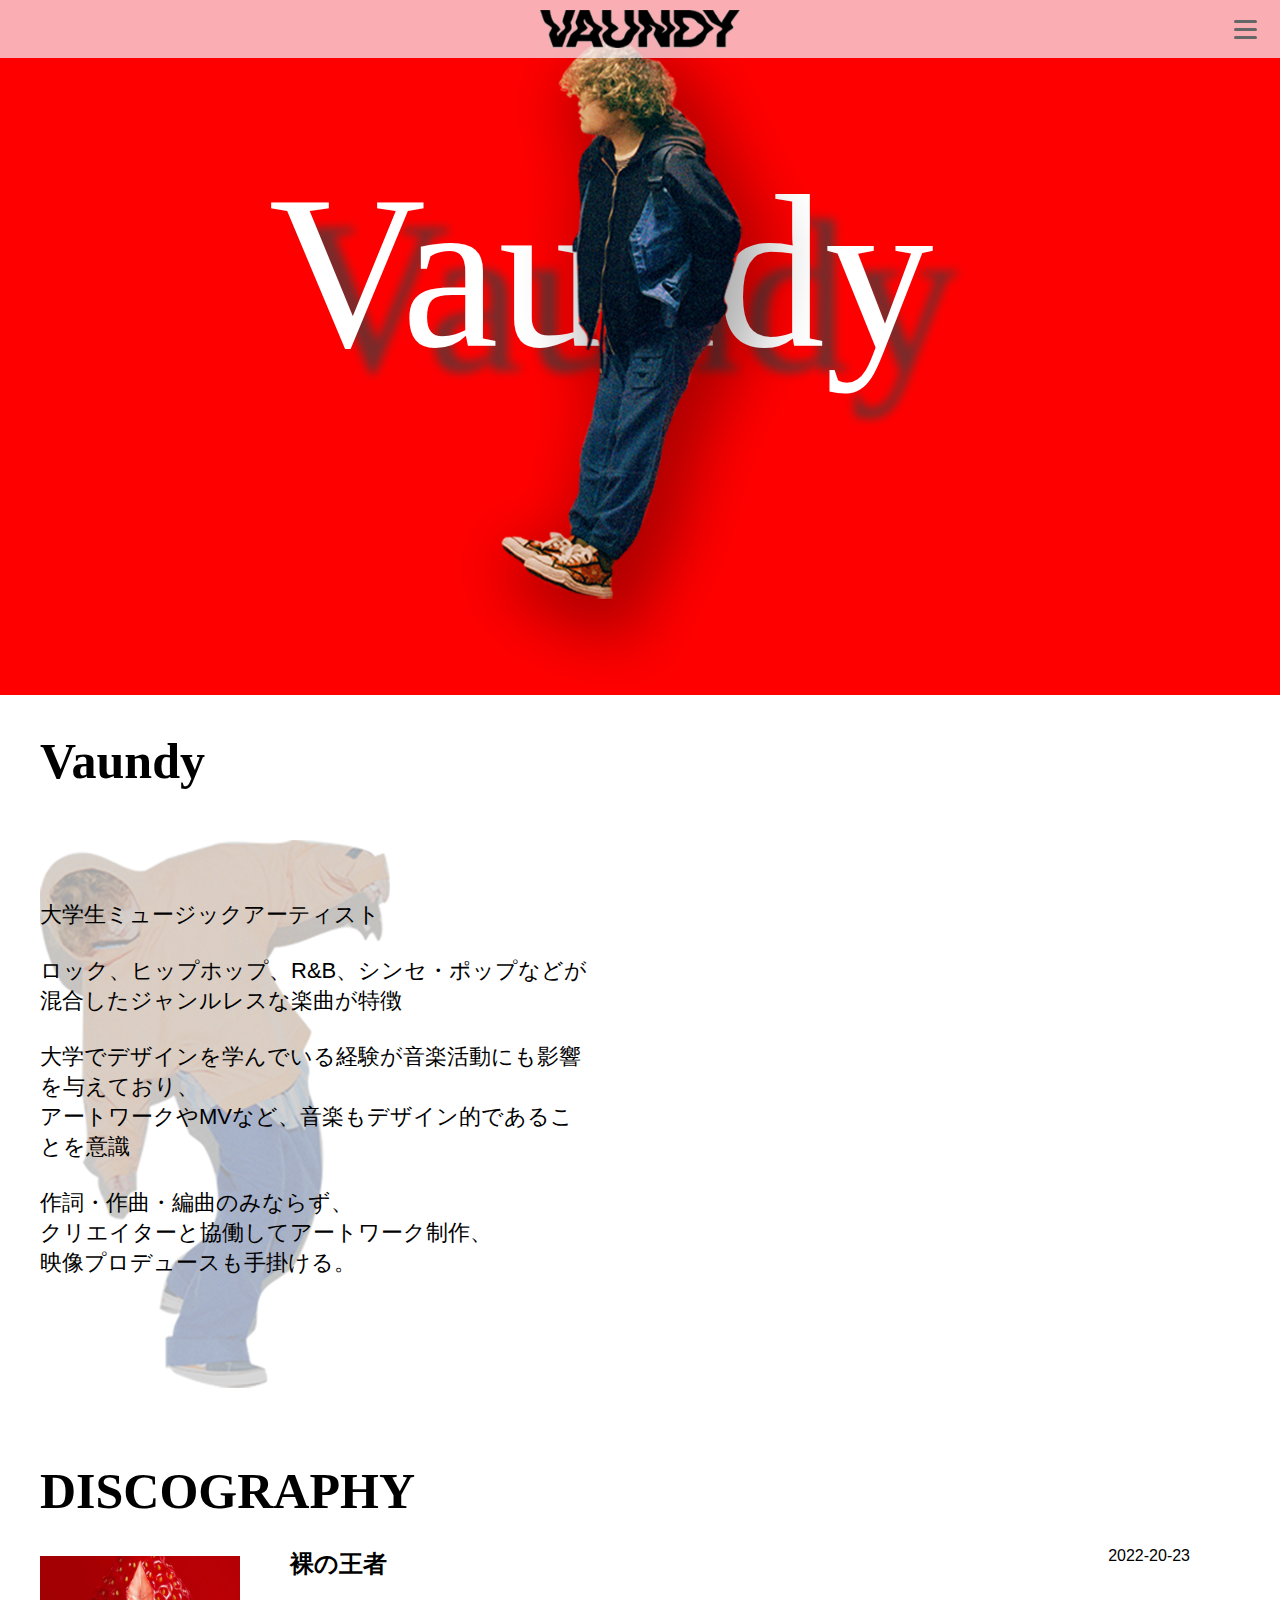
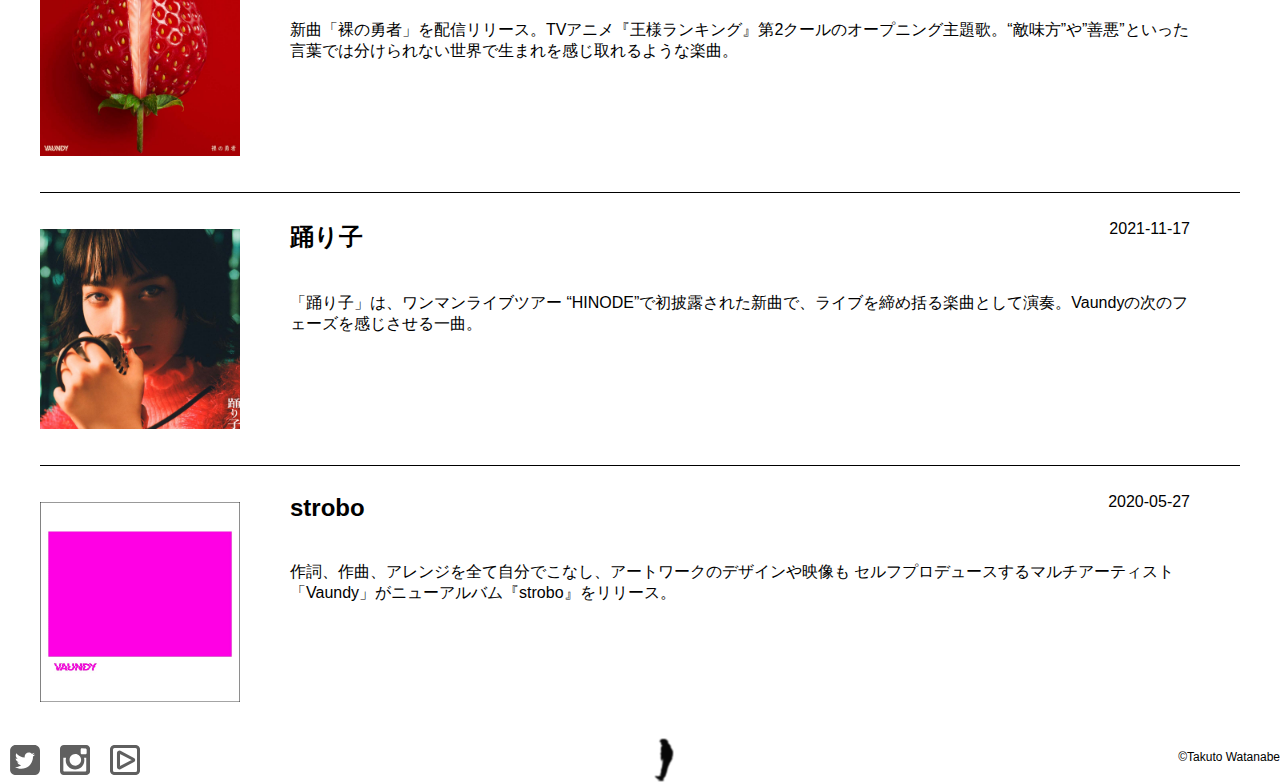
==== commit 791db5a8: "width等の変更" ====
--- a/index.html
+++ b/index.html
@@ -5,6 +5,7 @@
         <link rel="icon" type="image/jpg" href="image/icon.jpg">
         <link rel="stylesheet" type="text/css" href="css/pc.css">
         <link rel="stylesheet" type="text/css" href="css/sp.css">
+        <meta name="viewport" content="width=device-width, initial-scale=1">
     </head>
 
     <body>
--- a/css/pc.css
+++ b/css/pc.css
@@ -4,18 +4,23 @@
 
 .second-page{
     background: linear-gradient(150deg, #f65a5a, white);
-    background-size: 1900px;
+    background-size: 100vw;
     background-repeat: no-repeat;
 }
 
-
-body{
+.second-body{
     background-image: url(../image/background_image.png);
     background-size: 500px;
     background-repeat: no-repeat;
-    background-position: 700px 0px;
+    background-position: center 0px;
+
+}
+
+
+body{
     margin: auto;
-    width: 1900px;
+    width: 100vw;
+    font-family: sans-serif;
 }
 
 
@@ -49,7 +54,7 @@
 #header-image div{
     position: absolute;
     top: 22%;
-    left: 23vw;
+    left: 21vw;
     font-size: 17vw;
     color: white;
     text-shadow: 25px 25px 10px #7a2b2b;
@@ -247,7 +252,7 @@
 
 #introduce-left img{
     margin-top: 50px;
-    opacity: 0.7;
+    opacity: 0.6;
 }
 
 #introduce-left p {
@@ -255,7 +260,6 @@
     width: 550px;
     top: 20%;
     font-size: 1.1rem;
-    font-family: 游ゴシック;
     font-weight: 500;
     
 }
@@ -281,13 +285,12 @@
     margin-top: -32px;
     margin-left: auto;
     margin-right: auto;
-    font-size: 1rem;
+    font-size: 0.8rem;
     width: 900px;
 }
 
 .flex-item-text-title{
     display: flex;
-    font-family: 游ゴシック;
 }
 
 .flex-item-text-title time{
@@ -306,10 +309,6 @@
 }
 
 /* フッター */
-/* footer{
-    position: absolute;
-    bottom: 0;
-} */
 
 #footer-container{
     display: flex;
@@ -368,9 +367,8 @@
 /*アコーディオン全体*/
 .accordion-area{
     list-style: none;
-    width: 96%;
     max-width: 900px;
-    margin: 0 auto 40px;
+    margin: 0 100px 40px;
 }
 
 .accordion-area li{
@@ -393,6 +391,10 @@
     margin-left: 30px;
 }
 
+.title-box{
+    width: 800px;
+}
+
 /*アイコンの＋と×*/
 .title::before,
 .title::after{
--- a/css/sp.css
+++ b/css/sp.css
@@ -8,6 +8,9 @@
 
 body{
   width: 97vw;
+}
+
+.second-body{
   background-image: url(../image/background_image.png);
   background-size: 250px;
   background-repeat: no-repeat;
@@ -34,6 +37,10 @@
   width: 95vw;
   text-align: center;
 }
+/* 
+h2{
+  font-size: 1rem;
+} */
 
 /* イントロダクション */
 #container-intro{
@@ -53,15 +60,12 @@
   margin-top: 0px;
   margin-bottom: 0px;
   top: 100px;
+  font-size: 0.9rem;
+  width: 95vw;
 }
 
 #introduce-left{
     height: 600px;
-}
-
-#introduce-left p{
-  font-size: 1rem;
-  width: 95vw;
 }
 
 #introduce-right{
@@ -159,16 +163,19 @@
 .accordion-area{
   list-style: none;
   width: 80vw;
-  max-width: 900px;
   margin: 0 0 40px;
 }
 
 .title{
-  font-size: 0.8rem;
+  font-size: 0.7rem;
 }
 
 .title time{
   display: none;
+}
+
+.title-box{
+  width: 90%;
 }
 
 .box img{
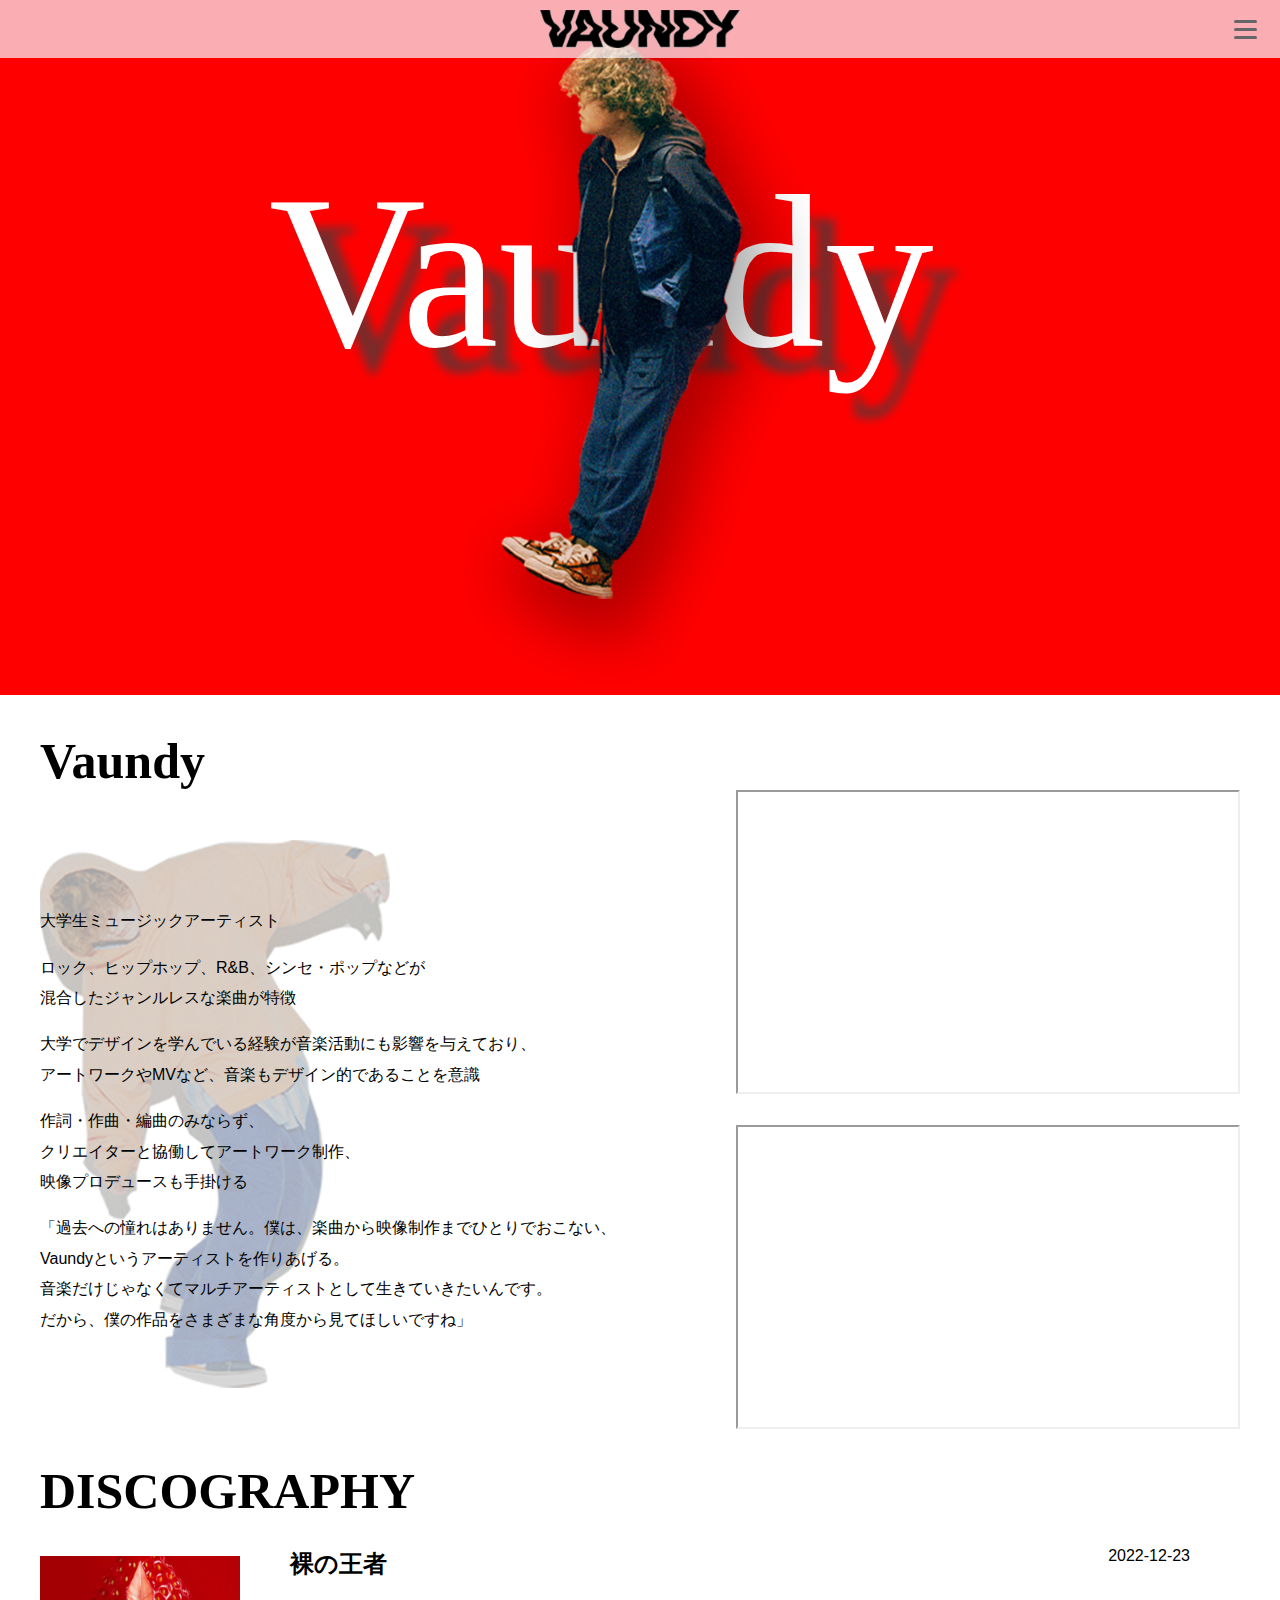
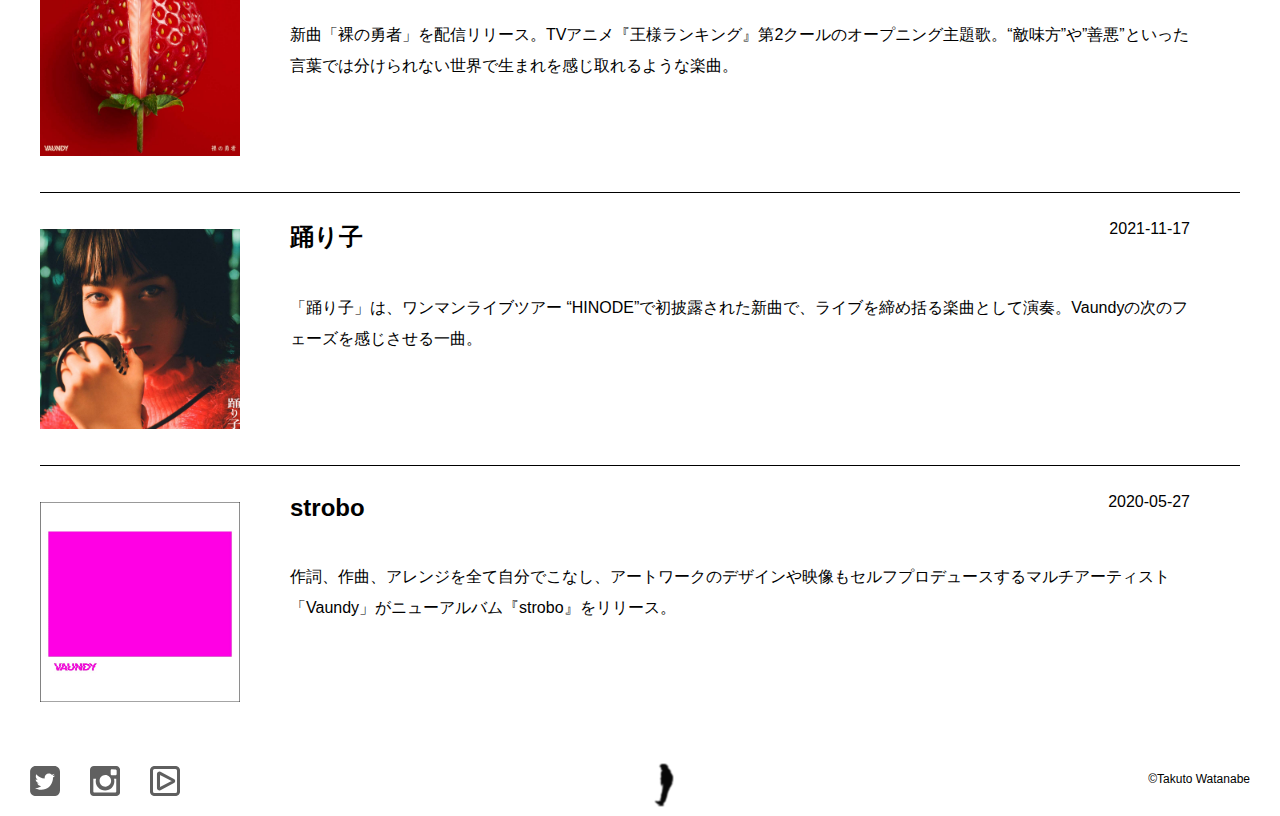
==== commit dacfd163: "完成！" ====
--- a/index.html
+++ b/index.html
@@ -1,7 +1,8 @@
-<html>
+<!DOCTYPE html>
+<html lang="jp">
     <head>
         <meta charset="utf-8">
-        <title> Vaundy non-official Website</title>
+        <title>Vaundy non-official Website</title>
         <link rel="icon" type="image/jpg" href="image/icon.jpg">
         <link rel="stylesheet" type="text/css" href="css/pc.css">
         <link rel="stylesheet" type="text/css" href="css/sp.css">
@@ -9,10 +10,9 @@
     </head>
 
     <body>
-
         <header>
             <div id="bar">
-            <a href="index.html"><img src="image/Vaundy_logo.png" alt="バウンディのロゴ" width="200px"></a>
+            <a href="index.html"><img src="image/Vaundy_logo.png" alt="バウンディのロゴ" width="200"></a>
             </div>
             <div class="openbtn"><span></span><span></span><span></span></div>
                 <nav id="g-nav">
@@ -39,34 +39,30 @@
                 <h2>Vaundy</h2>
                 <div id="container-intro">
                     <div id="introduce-left">
-                        <img src="image/introduce_vaundy.png" alt="バウンディの画像" width="350px">
-                        <p>大学生ミュージックアーティスト<br>
-                            <br>
-                            ロック、ヒップホップ、R&B、シンセ・ポップなどが<br>
-                            混合したジャンルレスな楽曲が特徴<br>
-                            <br>
-                            大学でデザインを学んでいる経験が音楽活動にも影響を与えており、<br>
-                            アートワークやMVなど、音楽もデザイン的であることを意識<br>
-                            <br>
-                            作詞・作曲・編曲のみならず、<br>
-                            クリエイターと協働してアートワーク制作、<br>
-                            映像プロデュースも手掛ける。
-                        </p>
+                        <img src="image/introduce_vaundy.png" alt="バウンディの画像" width="350">
+                        <div id="introduce-left-text">
+                            <p>大学生ミュージックアーティスト</p>
+                            <p>ロック、ヒップホップ、R&B、シンセ・ポップなどが<br>混合したジャンルレスな楽曲が特徴</p>
+                            <p>大学でデザインを学んでいる経験が音楽活動にも影響を与えており、<br>アートワークやMVなど、音楽もデザイン的であることを意識</p>
+                            <p>作詞・作曲・編曲のみならず、<br>クリエイターと協働してアートワーク制作、<br>映像プロデュースも手掛ける</p>
+                            <p>「過去への憧れはありません。僕は、楽曲から映像制作までひとりでおこない、<br>Vaundyというアーティストを作りあげる。<br>音楽だけじゃなくてマルチアーティストとして生きていきたいんです。<br>
+                                だから、僕の作品をさまざまな角度から見てほしいですね」</p>
+                        </div>
                     </div>
                     <div id="introduce-right">
-                        <iframe width="500" height="300" src="https://www.youtube.com/embed/FT0GKCuSaW0" title="YouTube video player" frameborder="0" allow="accelerometer; autoplay; clipboard-write; encrypted-media; gyroscope; picture-in-picture" allowfullscreen></iframe>
-                        <iframe width="500" height="300" src="https://www.youtube.com/embed/7HgJIAUtICU" title="YouTube video player" frameborder="0" allow="accelerometer; autoplay; clipboard-write; encrypted-media; gyroscope; picture-in-picture" allowfullscreen></iframe>
+                        <iframe width="500" height="300" src="https://www.youtube.com/embed/FT0GKCuSaW0" title="YouTube video player" allow="accelerometer; autoplay; clipboard-write; encrypted-media; gyroscope; picture-in-picture" allowfullscreen></iframe>
+                        <iframe width="500" height="300" src="https://www.youtube.com/embed/7HgJIAUtICU" title="YouTube video player" allow="accelerometer; autoplay; clipboard-write; encrypted-media; gyroscope; picture-in-picture" allowfullscreen></iframe>
                     </div>
                 </div>
             </section>
             <section id="discography">
                 <h2>DISCOGRAPHY</h2>
                 <div class="container-disco">
-                    <img src="image/裸の勇者_CDジャケット.jpg" alt="裸の王者のCDジャケット" width="200px" height="200px">
+                    <img src="image/hadaka_cd.jpg" alt="裸の王者のCDジャケット" width="200" height="200">
                     <div class="flex-item-text">
                         <div class="flex-item-text-title">
                             <h3>裸の王者</h3>
-                            <time>2022-20-23</time>
+                            <time>2022-12-23</time>
                         </div>
                         <p>新曲「裸の勇者」を配信リリース。TVアニメ『王様ランキング』第2クールのオープニング主題歌。“敵味方”や”善悪”といった言葉では分けられない世界で生まれを感じ取れるような楽曲。
                         </p>
@@ -74,7 +70,7 @@
                 </div>
                 <hr>
                 <div class="container-disco">
-                    <img src="image/踊り子_CDジャケット.jpg" alt="踊り子のCDジャケット" width="200px" height="200px">
+                    <img src="image/odoriko_cd.jpg" alt="踊り子のCDジャケット" width="200" height="200">
                     <div class="flex-item-text">
                         <div class="flex-item-text-title">
                             <h3>踊り子</h3>
@@ -86,15 +82,14 @@
                 </div>
                 <hr>
                 <div class="container-disco">
-                    <img src="image/strobo_CDジャケット.jpg" alt="stroboのCDジャケット" width="200px" height="200px">
+                    <img src="image/strobo_cd.jpg" alt="stroboのCDジャケット" width="200" height="200">
                     <div class="flex-item-text">
                         <div class="flex-item-text-title">
                             <h3>strobo</h3>
                             <time>2020-05-27</time>
                         </div>
                         <p>
-                            作詞、作曲、アレンジを全て自分でこなし、アートワークのデザインや映像も
-                            セルフプロデュースするマルチアーティスト「Vaundy」がニューアルバム『strobo』をリリース。
+                            作詞、作曲、アレンジを全て自分でこなし、アートワークのデザインや映像もセルフプロデュースするマルチアーティスト「Vaundy」がニューアルバム『strobo』をリリース。
                         </p>
                     </div>
                 </div>
@@ -104,15 +99,15 @@
         <footer>
             <div id="footer-container">
                 <div id="footer-sns-logo">
-                    <p id="Twitter_icon"><a href="https://twitter.com/vaundy_engawa?ref_src=twsrc%5Egoogle%7Ctwcamp%5Eserp%7Ctwgr%5Eauthor" target="_blank"><img src="image/Twitter.svg" alt="ツイッターロゴ" width="30px"></a></p>
-                    <p id="Instagram_icon"><a href="https://www.instagram.com/vaundy_engawa/" target="_blank"><img src="image/Instagram.svg" alt="インスタグラムロゴ" width="30px"></a></p>
-                    <p id="YouTube_icon"><a href="https://www.youtube.com/channel/UC1FQWQ3y3-e8l1pCtWhJt5A" target="_blank"><img src="image/YouTube.svg" alt="ユーチューブロゴ" width="30px"></a></p>
+                    <p id="Twitter_icon"><a href="https://twitter.com/vaundy_engawa?ref_src=twsrc%5Egoogle%7Ctwcamp%5Eserp%7Ctwgr%5Eauthor" target="_blank"><img src="image/Twitter.svg" alt="ツイッターロゴ" width="30"></a></p>
+                    <p id="Instagram_icon"><a href="https://www.instagram.com/vaundy_engawa/" target="_blank"><img src="image/Instagram.svg" alt="インスタグラムロゴ" width="30"></a></p>
+                    <p id="YouTube_icon"><a href="https://www.youtube.com/channel/UC1FQWQ3y3-e8l1pCtWhJt5A" target="_blank"><img src="image/YouTube.svg" alt="ユーチューブロゴ" width="30"></a></p>
                 </div>
-                <img src="image/vaundy_silhouette.png" alt="バウンディのシルエット" id="footer-vaundy-img" width="20px" height="44px">
+                <img src="image/vaundy_silhouette.png" alt="バウンディのシルエット" id="footer-vaundy-img" width="20" height="44">
                 <p id="copy-right">©Takuto Watanabe</p>
             </div>
         </footer>
-        <script src="https://code.jquery.com/jquery-3.4.1.min.js" integrity="sha256-CSXorXvZcTkaix6Yvo6HppcZGetbYMGWSFlBw8HfCJo=" crossorigin="anonymous"></script>
+        <script src="js/jquery-3.6.0.min.js"></script>
         <script src="js/script.js"></script>
     </body>
 </html>--- a/css/pc.css
+++ b/css/pc.css
@@ -1,3 +1,4 @@
+/* common */
 html{
     font-size: 20px;
 }
@@ -6,16 +7,16 @@
     background: linear-gradient(150deg, #f65a5a, white);
     background-size: 100vw;
     background-repeat: no-repeat;
+    background-attachment: fixed;
 }
 
 .second-body{
     background-image: url(../image/background_image.png);
     background-size: 500px;
     background-repeat: no-repeat;
-    background-position: center 0px;
-
-}
-
+    background-attachment: fixed;
+    background-position: center 100px;
+}
 
 body{
     margin: auto;
@@ -23,7 +24,17 @@
     font-family: sans-serif;
 }
 
-
+img{
+    vertical-align: bottom;
+}
+
+body{
+    margin: 0;
+}
+
+p{
+    line-height: 1.9;
+}
 
 /* TOPページ */
 
@@ -78,7 +89,7 @@
     position:fixed;
     z-index: 999;
 	top: 0;
-	width:100%;
+	width: 100%;
     height: 100vh;
 }
 
@@ -90,7 +101,8 @@
     width: 100px;
     height: 100px;
     border-radius: 50%;
-    background: #999;
+    background: rgb(221, 216, 216);
+    opacity: 0.9;
     /*丸のスタート位置と形状*/
 	transform: scale(0);/*scaleをはじめは0に*/
 	right:-50px;
@@ -226,6 +238,7 @@
 main{
     width: 1200px;
     margin: auto;
+    display: block;
 }
 
 /* イントロダクション */
@@ -247,21 +260,25 @@
 
 #container-intro{
     display: flex;
-    height: 700px;
+    height: 650px;
+}
+
+#introduce-left{
+    position: relative;
+    width: 650px;
 }
 
 #introduce-left img{
-    margin-top: 50px;
+    position: absolute;
+    top: 50px;
     opacity: 0.6;
 }
 
-#introduce-left p {
-    position: absolute;
-    width: 550px;
-    top: 20%;
-    font-size: 1.1rem;
-    font-weight: 500;
-    
+#introduce-left-text{
+    position: absolute;
+    top: 100px;
+    font-size: 0.8rem;
+    line-height: 2.5;
 }
 
 #introduce-right{
@@ -272,6 +289,10 @@
 
 iframe{
     margin-bottom: auto;
+}
+
+iframe + iframe{
+    margin-top: 20px;
 }
 
 /* ディスコグラフィ */
@@ -310,27 +331,32 @@
 
 /* フッター */
 
+footer{
+    margin: 0 30px;
+}
+
 #footer-container{
     display: flex;
+    justify-content: space-between;
+    /* outline: black 2px solid; */
 }
 
 #footer-sns-logo{
     display: flex;
+    justify-content: space-between;
     width: 150px;
 }
 
 #footer-sns-logo p{
-    margin: auto;
 }
 
 #footer-vaundy-img{
-    /* margin-right: auto; */
-    margin-left: auto;
+    margin-top: 25px;
 }
 
 #copy-right{
     font-size: 0.6rem;
-    margin-left: auto;
+    margin-top: 30px;
 }
 
 /* LIVE */
@@ -375,9 +401,8 @@
     margin: 10px 0;
 }
 
-.accordion-area section {
+.accordion-contents{
     border-bottom: 1px solid black;
-    /* border-top: 1px solid #ccc; */
 }
 
 /*アコーディオンタイトル*/
@@ -420,12 +445,8 @@
 
 /*　closeというクラスがついたら形状変化　*/
 
-.title.close::before{
-  transform: rotate(45deg);
-}
-
 .title.close::after{
-  transform: rotate(-45deg);
+  opacity: 0;
 }
 
 /*アコーディオンで現れるエリア*/
@@ -435,6 +456,7 @@
     padding: 3%;
     text-align: justify;
     border: 1px solid #000000;
+    font-size: 0.8rem;
 }
 
 .title time{
@@ -484,10 +506,10 @@
 }
 
 
-#post{
+#btn_post{
     width: 100px;
     height: 40px;
-    font-size: 1.2rem;
+    font-size: 0.9rem;
     padding: 5px;
 }
 
--- a/css/sp.css
+++ b/css/sp.css
@@ -3,7 +3,10 @@
 /* バックグラウンド */
 .second-page{
   background-size: 100vw;
-}
+  height: 100%;
+}
+
+
 /* バー */
 
 body{
@@ -13,12 +16,11 @@
 .second-body{
   background-image: url(../image/background_image.png);
   background-size: 250px;
-  background-repeat: no-repeat;
-  background-position: center 0px;
+  background-position: center 50px;
 }
 
 #bar{
-  padding-top: 3px;
+  padding-top: 0px;
   padding-bottom: 3px;
 }
 
@@ -28,56 +30,65 @@
 
 /* グローバルナビゲーション */
 .openbtn{
-  top: -10px;
+  top: -8px;
 	right: 2px;
 }
+
+/*ヘッダー */
+
+#header-image div{
+  text-shadow: 15px 15px 10px #7a2b2b;
+}
+
 
 /* メイン */
 main{
   width: 95vw;
   text-align: center;
 }
-/* 
-h2{
-  font-size: 1rem;
-} */
 
 /* イントロダクション */
+
+#introduce{
+  margin-top: 20px;
+}
+
 #container-intro{
-  flex-direction: column;
-}
-
-#container-intro{
-  height: 650px;
+  display: block;
+}
+
+#introduce-left{
+  height: 400px;
+  width: 90vw;
+  margin-bottom: 20px;
 }
 
 #introduce-left img{
   width: 230px;
-  margin-top: 20px;
+  display: none;
+}
+
+#introduce-left-text{
+  position: static;
+  text-align: justify;
 }
 
 #introduce-left p{
-  margin-top: 0px;
-  margin-bottom: 0px;
-  top: 100px;
-  font-size: 0.9rem;
-  width: 95vw;
-}
-
-#introduce-left{
-    height: 600px;
+  font-size: 0.7rem;
 }
 
 #introduce-right{
   flex-direction: row;
-  margin-left: auto;
-  margin-left: 0px;
 }
 
 iframe{
-  margin: auto;
-  width: 45vw;
-  height: 30vw;
+  width: 420px;
+  height: 250px;
+  margin: 0 auto;
+}
+
+iframe + iframe{
+  display: none;
 }
 
 #introduce{
@@ -85,12 +96,16 @@
 }
 
 /* ディスコグラフィ */
+#discography{
+  margin-top: 60px;
+}
+
 .container-disco{
   flex-direction: column;
 }
 
 .container-disco img{
-  margin: auto;
+  margin: 0 auto;
 }
 
 .flex-item-text{
@@ -143,18 +158,28 @@
 }
 
 /* フッター */
+footer{
+  margin: 0 15px;
+}
+
 #footer-sns-logo img{
   width: 25px;
 }
 
 #footer-sns-logo{
-  width: 110px;
+  padding-bottom: 15px;
+  width: 130px;
 }
 
 #footer-vaundy-img{
   width: 15px;
   height: 33px;
-  margin-top: 4px;
+  margin-top: 30px;
+}
+
+#copy-right{
+  font-size: 0.6rem;
+  margin-top: 35px;
 }
 
 
@@ -180,7 +205,7 @@
 
 .box img{
   float: none;
-  width: 300px;
+  width: 250px;
   margin: 10px;
 }
 
@@ -212,7 +237,7 @@
 }
 
 
-#post{
+#btn_post{
   width: 80px;
   height: 40px;
   font-size: 0.7rem;
@@ -220,7 +245,7 @@
 }
 
 #post-button{
-  margin: 20 0 0 110;
+  margin: 20px 0 0 110px;
 }
 
 }